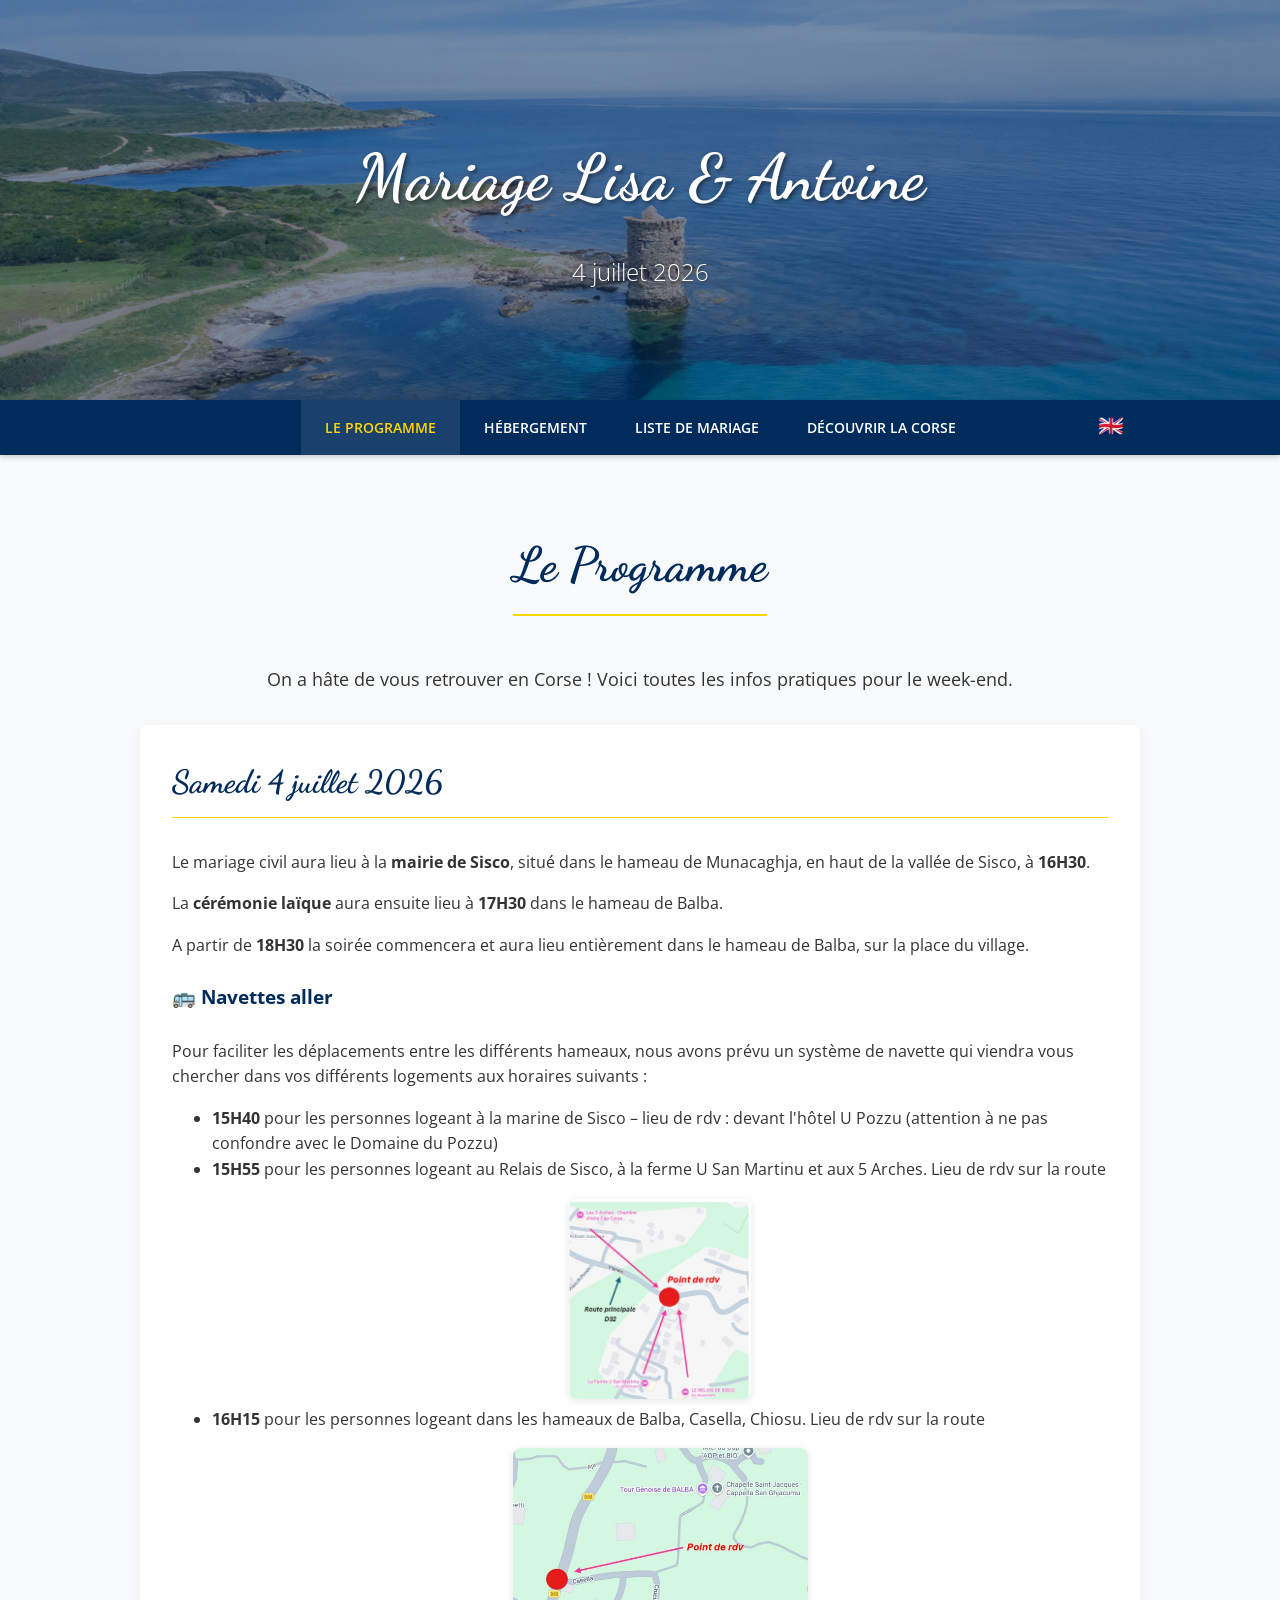
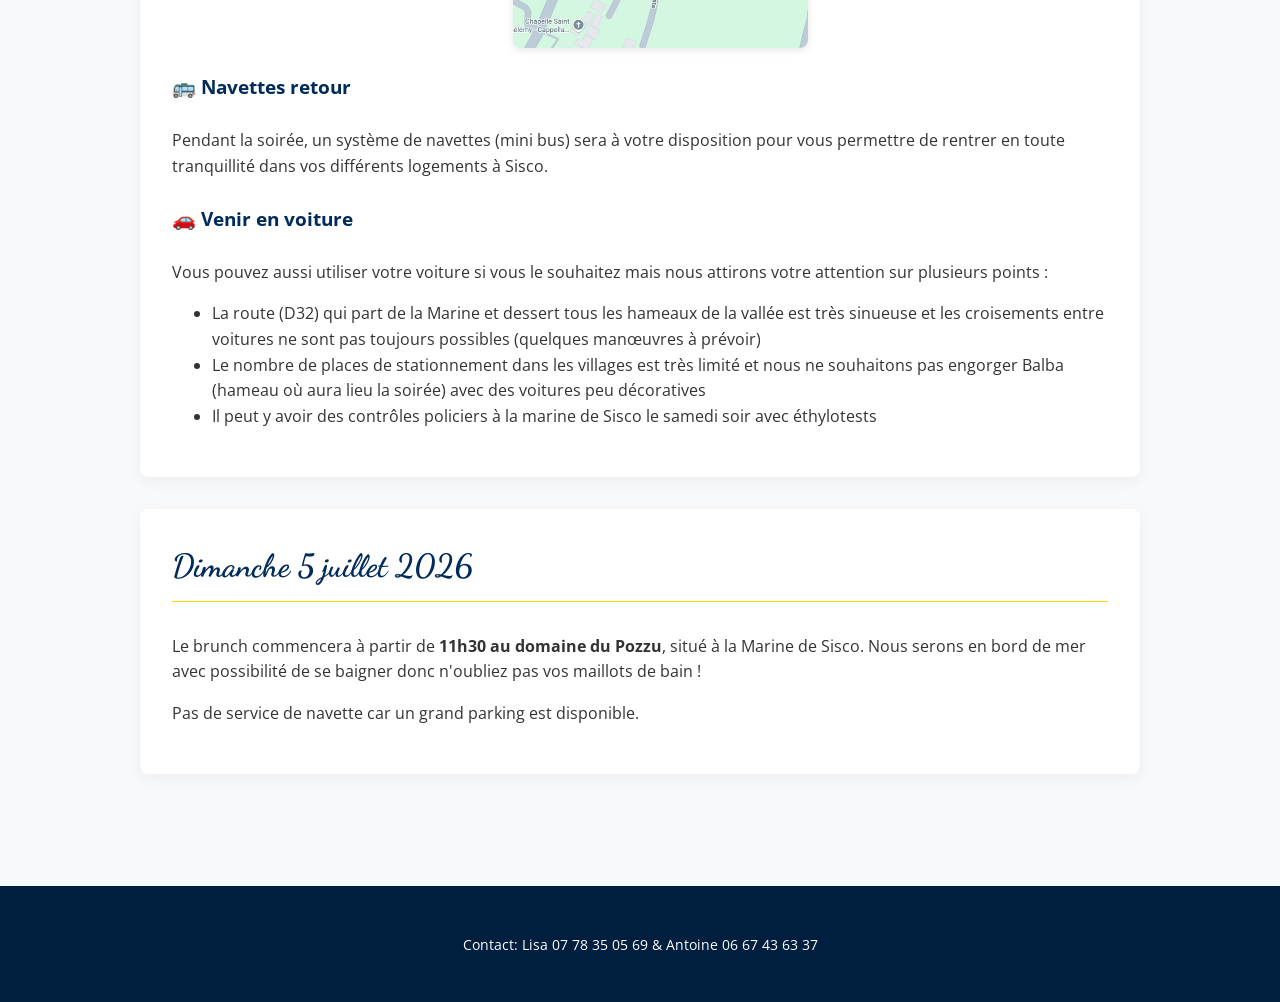
==== index.html @ 833b7648 "final modif" ====
<!DOCTYPE html>
<html lang="fr">
<head>
    <meta charset="UTF-8">
    <meta name="viewport" content="width=device-width, initial-scale=1.0">
    <title>Mariage Lisa & Antoine - Cap Corse</title>
    <meta property="og:title" content="Mariage Lisa & Antoine">
    <meta property="og:description" content="On se marie le 4 juillet 2026 à Sisco, en Corse ! Toutes les infos pratiques sont ici.">
    <meta property="og:image" content="https://lisa-antoine.fr/assets/cap.jpg">
    <meta property="og:url" content="https://lisa-antoine.fr/">
    <meta property="og:type" content="website">
    <link href="https://fonts.googleapis.com/css2?family=Dancing+Script&family=Open+Sans:wght@300;400;600&display=swap" rel="stylesheet">
    <link rel="stylesheet" href="style.css">
</head>
<body>

    <header class="wedding-header">
        <div class="banner-overlay">
            <h1>Mariage Lisa & Antoine</h1>
            <p>4 juillet 2026</p>
        </div>
    </header>

    <nav class="wedding-nav">
        <div class="nav-inner">
            <div class="nav-top-row">
                <button class="hamburger" aria-label="Menu" onclick="this.classList.toggle('open'); document.getElementById('nav-menu').classList.toggle('open');">
                    <div class="hamburger-lines">
                        <span></span>
                        <span></span>
                        <span></span>
                    </div>
                    <span class="hamburger-label">Menu</span>
                </button>
                <div class="lang-switch">
                    <a href="en/index.html" title="English">🇬🇧</a>
                </div>
            </div>
            <ul id="nav-menu">
                <li><a href="index.html" class="active">Le Programme</a></li>
                <li><a href="hebergement.html">Hébergement</a></li>
                <li><a href="liste.html">Liste de Mariage</a></li>
                <li><a href="capcorse.html">Découvrir la Corse</a></li>
            </ul>
        </div>
    </nav>

    <main class="container">
        <section id="accueil">
            <div class="text-center">
                <h2>Le Programme</h2>
            </div>
            <p style="text-align: center; font-size: 1.1rem; margin-bottom: 2rem;">On a hâte de vous retrouver en Corse ! Voici toutes les infos pratiques pour le week-end.</p>
            <div class="content-box">
                <h3>Samedi 4 juillet 2026</h3>

                <p>Le mariage civil aura lieu à la <strong>mairie de Sisco</strong>, situé dans le hameau de Munacaghja, en haut de la vallée de Sisco, à <strong>16H30</strong>.</p>

                <p>La <strong>cérémonie laïque</strong> aura ensuite lieu à <strong>17H30</strong> dans le hameau de Balba.</p>

                <p>A partir de <strong>18H30</strong> la soirée commencera et aura lieu entièrement dans le hameau de Balba, sur la place du village.</p>

                <h4>🚌 Navettes aller</h4>

                <p>Pour faciliter les déplacements entre les différents hameaux, nous avons prévu un système de navette qui viendra vous chercher dans vos différents logements aux horaires suivants :</p>

                <ul>
                    <li><strong>15H40</strong> pour les personnes logeant à la marine de Sisco – lieu de rdv : devant l'hôtel U Pozzu (attention à ne pas confondre avec le Domaine du Pozzu)</li>
                    <li>
                        <strong>15H55</strong> pour les personnes logeant au Relais de Sisco, à la ferme U San Martinu et aux 5 Arches. Lieu de rdv sur la route
                        <img src="assets/rdv1.jpg" alt="Lieu de rendez-vous navette 15H55" class="rdv-img">
                    </li>
                    <li>
                        <strong>16H15</strong> pour les personnes logeant dans les hameaux de Balba, Casella, Chiosu. Lieu de rdv sur la route
                        <img src="assets/rdv2.jpg" alt="Lieu de rendez-vous navette 16H15" class="rdv-img">
                    </li>
                </ul>

                <h4>🚌 Navettes retour</h4>

                <p>Pendant la soirée, un système de navettes (mini bus) sera à votre disposition pour vous permettre de rentrer en toute tranquillité dans vos différents logements à Sisco.</p>

                <h4>🚗 Venir en voiture</h4>

                <p>Vous pouvez aussi utiliser votre voiture si vous le souhaitez mais nous attirons votre attention sur plusieurs points :</p>

                <ul>
                    <li>La route (D32) qui part de la Marine et dessert tous les hameaux de la vallée est très sinueuse et les croisements entre voitures ne sont pas toujours possibles (quelques manœuvres à prévoir)</li>
                    <li>Le nombre de places de stationnement dans les villages est très limité et nous ne souhaitons pas engorger Balba (hameau où aura lieu la soirée) avec des voitures peu décoratives</li>
                    <li>Il peut y avoir des contrôles policiers à la marine de Sisco le samedi soir avec éthylotests</li>
                </ul>
            </div>

            <div class="content-box">
                <h3>Dimanche 5 juillet 2026</h3>

                <p>Le brunch commencera à partir de <strong>11h30 au domaine du Pozzu</strong>, situé à la Marine de Sisco. Nous serons en bord de mer avec possibilité de se baigner donc n'oubliez pas vos maillots de bain !</p>

                <p>Pas de service de navette car un grand parking est disponible.</p>
            </div>
        </section>
    </main>

    <footer class="wedding-footer">
        <p>Contact: Lisa 07 78 35 05 69 & Antoine 06 67 43 63 37</p>
    </footer>

</body>
</html>
---- style.css ----
/* Styles Généraux */
body {
    font-family: 'Open Sans', sans-serif;
    margin: 0;
    padding: 0;
    color: #333;
    background-color: #F8F9FA;
    line-height: 1.6;
}

.container {
    max-width: 1000px;
    margin: 0 auto;
    padding: 2rem 1rem;
}

/* En-tête */
.wedding-header {
    height: 400px;
    background-image: url('assets/cap.jpg');
    background-size: cover;
    background-position: center;
    position: relative;
    color: white;
}

.banner-overlay {
    background-color: rgba(0, 43, 91, 0.5);
    height: 100%;
    display: flex;
    flex-direction: column;
    justify-content: center;
    align-items: center;
    text-align: center;
}

.wedding-header h1 {
    font-family: 'Dancing Script', cursive;
    font-size: 4rem;
    margin-bottom: 0;
    text-shadow: 2px 2px 4px rgba(0,0,0,0.5);
}

.wedding-header p {
    font-size: 1.5rem;
    font-weight: 300;
    text-shadow: 1px 1px 3px rgba(0,0,0,0.5);
}

/* Navigation */
.wedding-nav {
    background-color: #002B5B;
    position: sticky;
    top: 0;
    z-index: 1000;
    box-shadow: 0 2px 5px rgba(0,0,0,0.2);
}

.nav-inner {
    display: flex;
    justify-content: center;
    align-items: center;
    position: relative;
    max-width: 1000px;
    margin: 0 auto;
}

.wedding-nav ul {
    padding: 0;
    margin: 0;
    list-style: none;
    display: flex;
    justify-content: center;
    flex-wrap: wrap;
}

.wedding-nav li a {
    display: block;
    color: white;
    text-decoration: none;
    padding: 1rem 1.5rem;
    text-transform: uppercase;
    font-weight: 600;
    font-size: 0.9rem;
    transition: all 0.3s ease;
}

.wedding-nav li a.active, .wedding-nav li a:hover {
    color: #FFD700;
    background-color: rgba(255, 255, 255, 0.1);
}

/* Language switch */
.lang-switch {
    position: absolute;
    right: 1rem;
    top: 50%;
    transform: translateY(-50%);
}

.lang-switch a {
    color: white;
    text-decoration: none;
    font-size: 1.3rem;
    line-height: 1;
    transition: opacity 0.3s;
}

.lang-switch a:hover {
    opacity: 0.7;
}

.hamburger {
    display: none;
    background: none;
    border: none;
    cursor: pointer;
    padding: 0.8rem 1rem;
    z-index: 1001;
    align-items: center;
    gap: 0.5rem;
}

.hamburger .hamburger-label {
    color: white;
    font-size: 0.85rem;
    font-weight: 600;
    text-transform: uppercase;
    letter-spacing: 0.05em;
}

.hamburger-lines {
    display: flex;
    flex-direction: column;
    gap: 4px;
}

.hamburger-lines span {
    display: block;
    width: 22px;
    height: 2.5px;
    background: white;
    transition: all 0.3s ease;
    border-radius: 2px;
}

.hamburger.open .hamburger-lines span:nth-child(1) {
    transform: rotate(45deg) translate(5px, 5px);
}

.hamburger.open .hamburger-lines span:nth-child(2) {
    opacity: 0;
}

.hamburger.open .hamburger-lines span:nth-child(3) {
    transform: rotate(-45deg) translate(5px, -5px);
}

/* Contenu */
h2 {
    font-family: 'Dancing Script', cursive;
    color: #002B5B;
    font-size: 3rem;
    text-align: center;
    margin-bottom: 2rem;
    border-bottom: 2px solid #FFD700;
    padding-bottom: 10px;
    display: inline-block;
}

.text-center {
    text-align: center;
}

.content-box {
    background: white;
    padding: 2rem;
    border-radius: 8px;
    box-shadow: 0 4px 15px rgba(0,0,0,0.05);
    margin-bottom: 2rem;
}

/* Titres dans content-box (page programme) */
.content-box h3 {
    font-family: 'Dancing Script', cursive;
    color: #002B5B;
    font-size: 2rem;
    margin-top: 0;
    border-bottom: 1px solid #FFD700;
    padding-bottom: 8px;
}

.content-box h4 {
    color: #002B5B;
    font-size: 1.2rem;
    margin-top: 1.5rem;
}

/* Titres dans todo-section (page cap corse) — pas Dancing Script */
.todo-section h3 {
    font-family: 'Open Sans', sans-serif;
    color: #002B5B;
    margin-top: 2.5rem;
    font-size: 1.5rem;
    border-bottom: 1px solid #FFD700;
    padding-bottom: 6px;
}

.todo-section h3:first-of-type {
    margin-top: 1rem;
}

.todo-section h4 {
    color: #002B5B;
    font-size: 1.15rem;
    margin-top: 1.5rem;
}

.todo-section ul, .todo-section ol {
    padding-left: 20px;
}

.todo-section li {
    margin-bottom: 0.5rem;
}

/* Sommaire */
.toc {
    background: #f1f5f9;
    border-radius: 8px;
    padding: 1.2rem 1.5rem;
    margin-bottom: 1.5rem;
    border-left: 4px solid #002B5B;
}

.toc p {
    margin: 0 0 0.5rem 0;
    font-weight: 600;
    color: #002B5B;
}

.toc ul {
    list-style: none;
    padding: 0;
    margin: 0;
    display: flex;
    flex-wrap: wrap;
    gap: 0.4rem 1.2rem;
}

.toc ul li a {
    color: #002B5B;
    text-decoration: none;
    font-size: 0.95rem;
    transition: color 0.2s;
}

.toc ul li a:hover {
    color: #FFD700;
    text-decoration: underline;
}

/* Hébergement */
.hotel-list {
    display: flex;
    flex-direction: column;
    gap: 1rem;
}

.hotel-item {
    background: white;
    padding: 1.5rem;
    border-radius: 8px;
    border-left: 4px solid #002B5B;
    box-shadow: 0 2px 8px rgba(0,0,0,0.05);
    display: flex;
    justify-content: space-between;
    align-items: flex-start;
    gap: 1rem;
}

.hotel-info {
    flex: 1;
}

.hotel-info strong {
    font-size: 1.05rem;
}

.hotel-desc {
    font-size: 0.9rem;
    color: #555;
    margin-top: 0.3rem;
}

.hotel-status {
    font-size: 0.85rem;
    font-weight: 600;
    margin-top: 0.3rem;
}

.hotel-status.complet {
    color: #c0392b;
}

.hotel-status.dispo {
    color: #27ae60;
}

.hotel-item a {
    color: #002B5B;
    font-weight: bold;
    text-decoration: none;
    padding: 8px 16px;
    border: 1px solid #002B5B;
    border-radius: 4px;
    transition: all 0.3s;
    white-space: nowrap;
    align-self: center;
}

.hotel-item a:hover {
    background: #002B5B;
    color: white;
}

.airbnb-note {
    background: #e9ecef;
    padding: 1rem;
    border-radius: 8px;
    text-align: center;
    font-style: italic;
    margin-top: 1rem;
}

/* Liste de Mariage */
.registry-block {
    text-align: center;
    padding: 3rem 0;
}

.btn-primary {
    background-color: #002B5B;
    color: white;
    text-decoration: none;
    padding: 15px 30px;
    border-radius: 30px;
    font-weight: bold;
    font-size: 1.2rem;
    transition: background 0.3s;
    display: inline-block;
    box-shadow: 0 4px 10px rgba(0,43,91,0.3);
    margin-top: 1rem;
}

.btn-primary:hover {
    background-color: #001F3F;
    transform: translateY(-2px);
}

/* Itinéraires */
.itinerary {
    background: #f1f5f9;
    padding: 1.5rem;
    border-radius: 8px;
    margin-top: 1.5rem;
    border-left: 4px solid #FFD700;
}

.itinerary h4 {
    color: #002B5B;
    margin-top: 0;
}

/* Images rdv */
.rdv-img {
    max-width: min(350px, 80%);
    max-height: 200px;
    object-fit: contain;
    display: block;
    margin: 1rem auto 0.5rem;
    border-radius: 8px;
    box-shadow: 0 2px 8px rgba(0,0,0,0.1);
}

/* Footer */
.wedding-footer {
    background-color: #001F3F;
    color: white;
    text-align: center;
    padding: 2rem;
    margin-top: 3rem;
    font-size: 0.9rem;
}

/* --- SMARTPHONES --- */
@media (max-width: 768px) {
    .wedding-header {
        height: 250px;
    }

    .wedding-header h1 {
        font-size: 2.5rem;
    }

    .wedding-header p {
        font-size: 1.1rem;
    }

    /* Hamburger visible */
    .hamburger {
        display: flex;
    }

    .nav-inner {
        flex-direction: column;
        align-items: stretch;
    }

    .nav-top-row {
        display: flex;
        align-items: center;
        justify-content: space-between;
        position: relative;
    }

    .lang-switch {
        position: static;
        transform: none;
        padding: 0.8rem 1rem;
    }

    .wedding-nav ul {
        display: none;
        flex-direction: column;
        width: 100%;
        background-color: #002B5B;
    }

    .wedding-nav ul.open {
        display: flex;
    }

    .wedding-nav li a {
        padding: 0.9rem 1.2rem;
        font-size: 0.85rem;
        border-bottom: 1px solid rgba(255,255,255,0.1);
    }

    .hotel-item {
        flex-direction: column;
        align-items: flex-start;
    }

    .hotel-item a {
        align-self: flex-start;
        margin-top: 0.5rem;
    }

    .toc ul {
        flex-direction: column;
        gap: 0.3rem;
    }
}
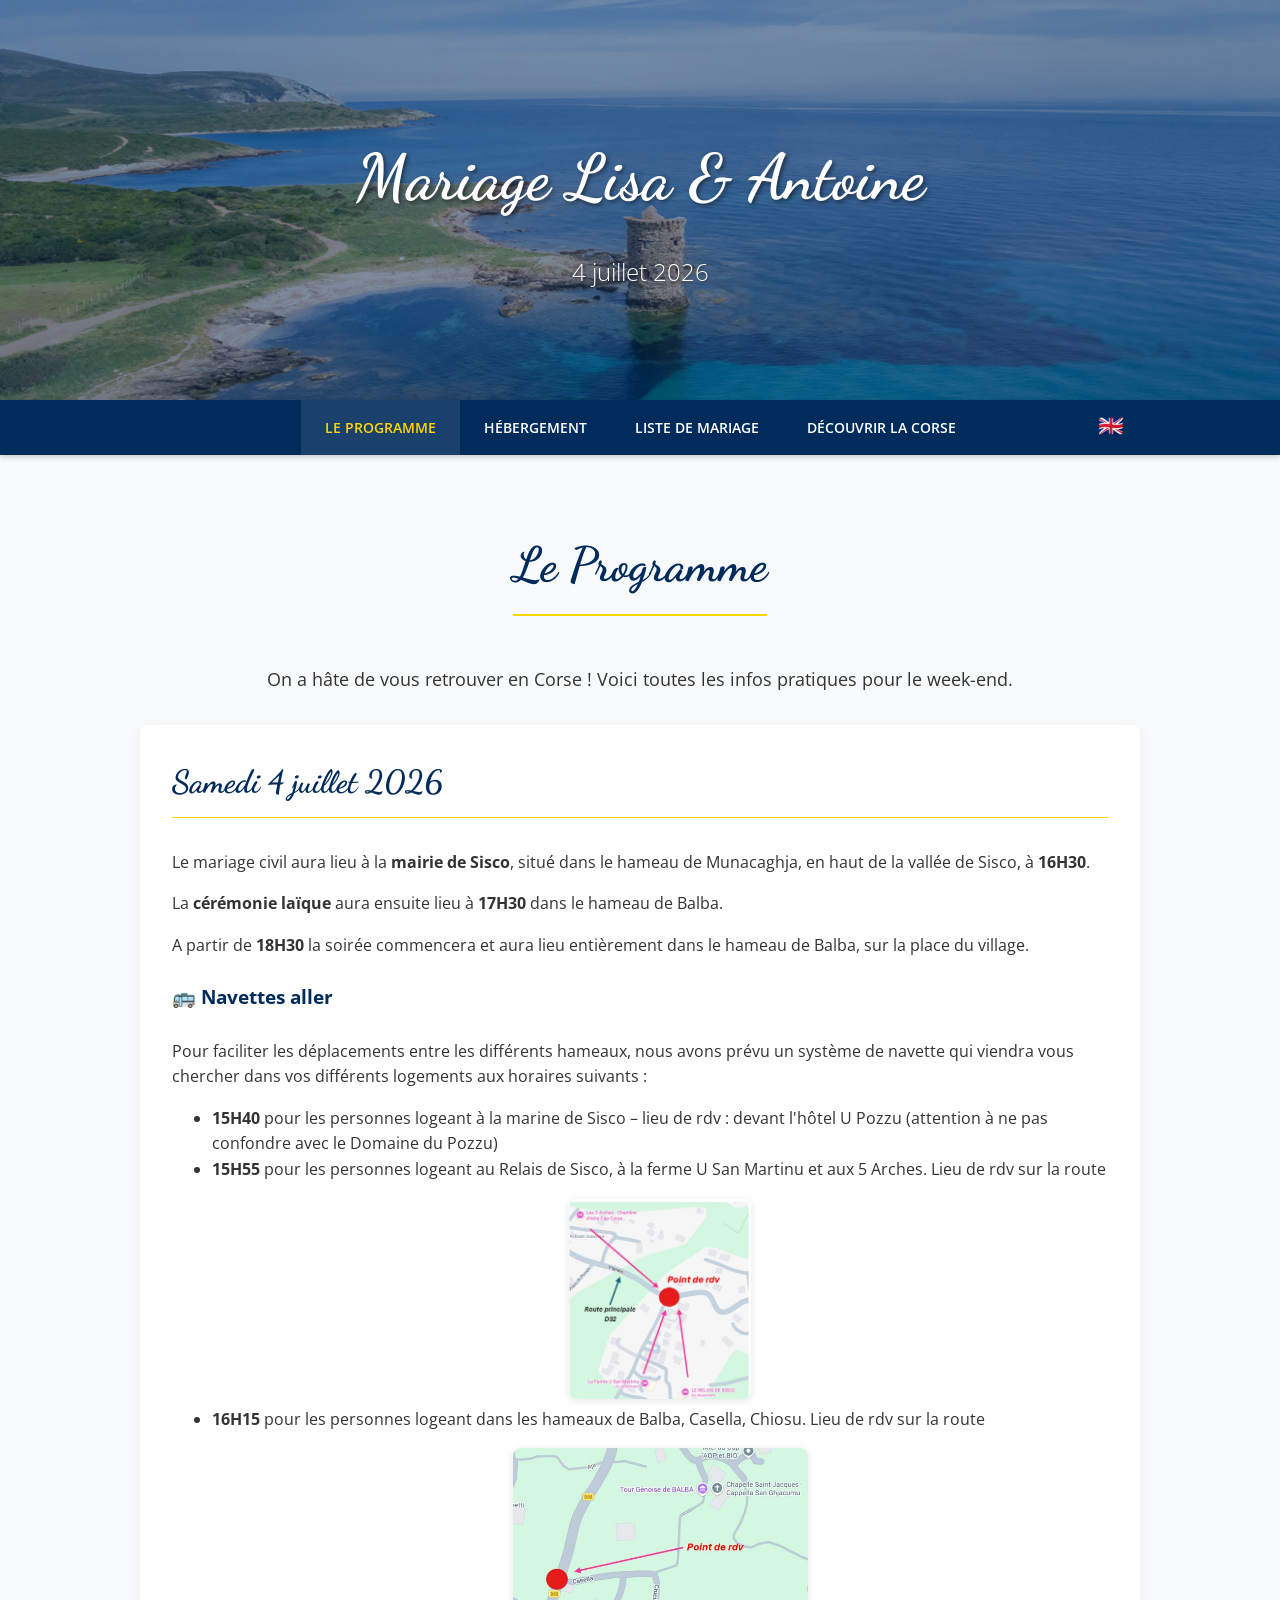
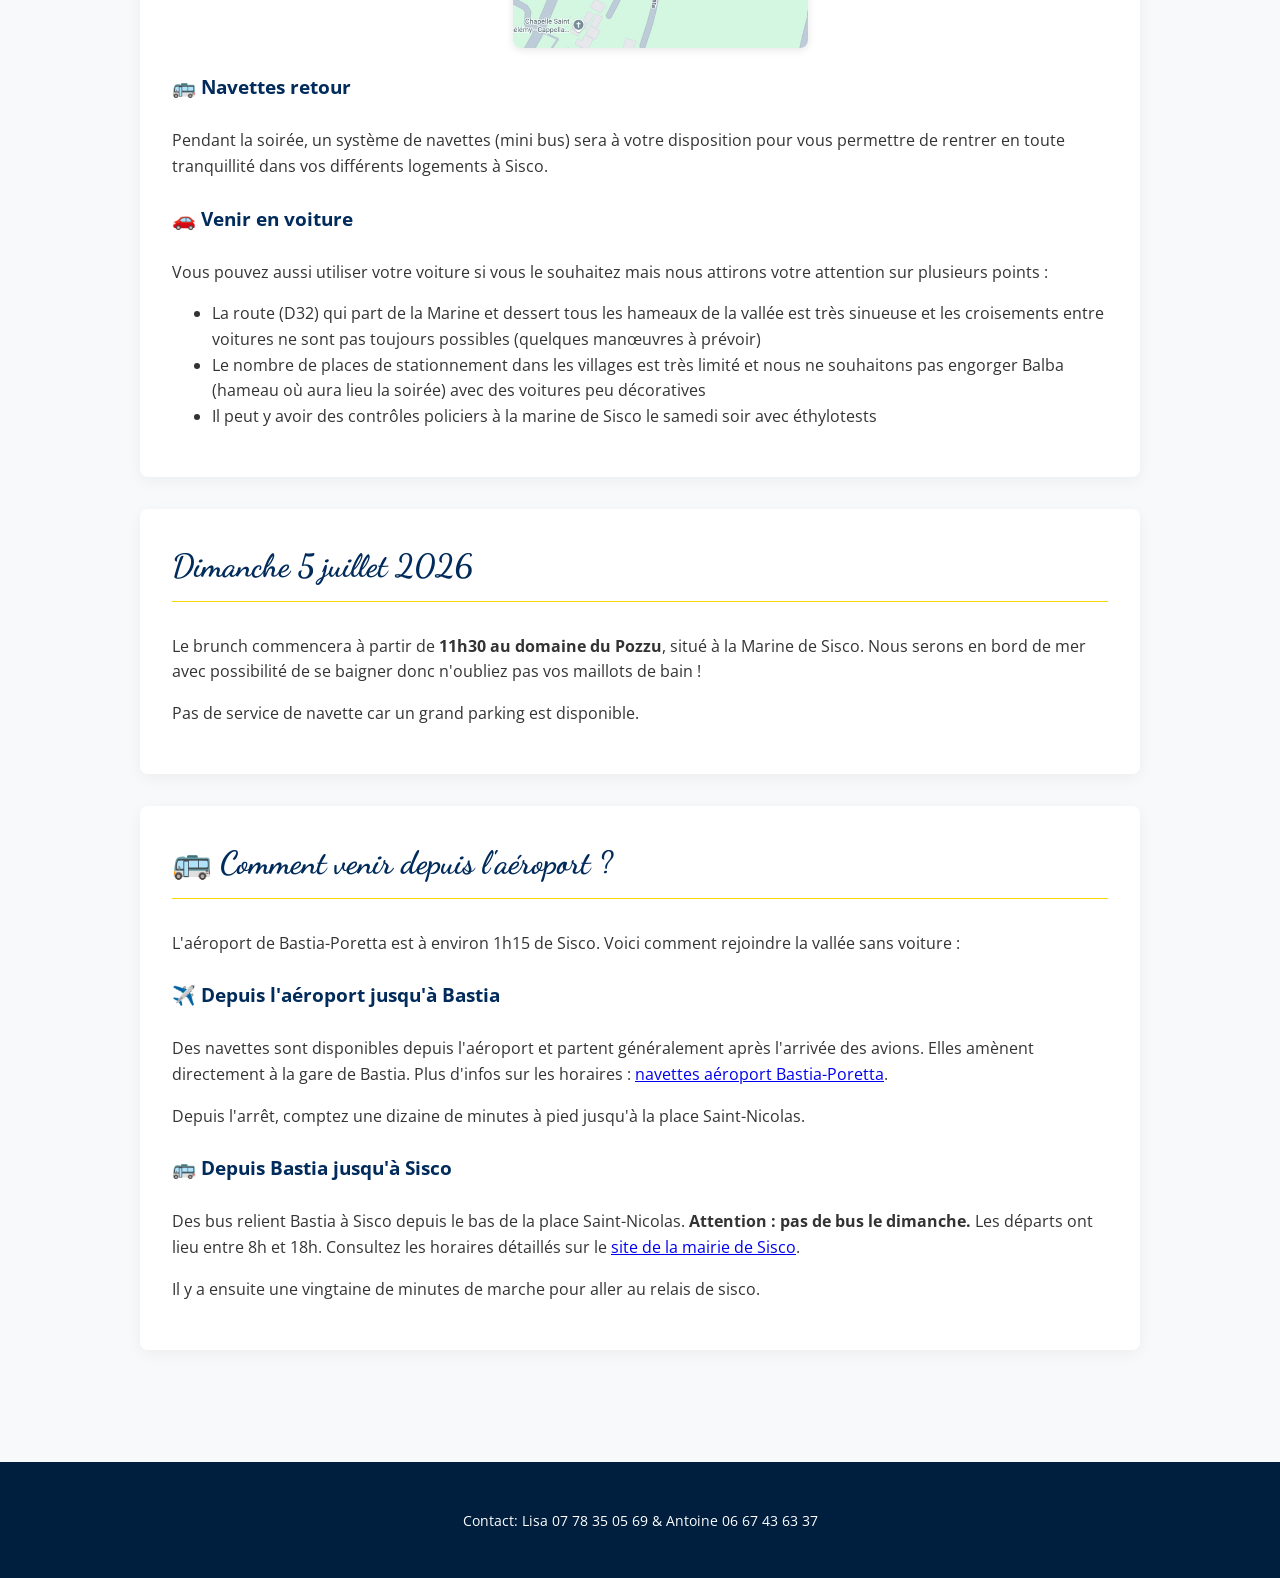
==== commit 515ec6ab: "bus" ====
--- a/index.html
+++ b/index.html
@@ -98,6 +98,23 @@
 
                 <p>Pas de service de navette car un grand parking est disponible.</p>
             </div>
+
+            <div class="content-box">
+            <h3>🚌 Comment venir depuis l'aéroport ?</h3>
+
+            <p>L'aéroport de Bastia-Poretta est à environ 1h15 de Sisco. Voici comment rejoindre la vallée sans voiture :</p>
+
+            <h4>✈️ Depuis l'aéroport jusqu'à Bastia</h4>
+
+            <p>Des navettes sont disponibles depuis l'aéroport et partent généralement après l'arrivée des avions. Elles amènent directement à la gare de Bastia. Plus d'infos sur les horaires : <a href="https://bastia-aeroport.cci.corsica/navettes/" target="_blank">navettes aéroport Bastia-Poretta</a>.</p>
+
+            <p>Depuis l'arrêt, comptez une dizaine de minutes à pied jusqu'à la place Saint-Nicolas.</p>
+
+            <h4>🚌 Depuis Bastia jusqu'à Sisco</h4>
+
+            <p>Des bus relient Bastia à Sisco depuis le bas de la place Saint-Nicolas. <strong>Attention : pas de bus le dimanche.</strong> Les départs ont lieu entre 8h et 18h. Consultez les horaires détaillés sur le <a href="https://www.mairie-de-sisco.com/transports/" target="_blank">site de la mairie de Sisco</a>.</p>
+            <p>Il y a ensuite une vingtaine de minutes de marche pour aller au relais de sisco.</p>
+        </div>
         </section>
     </main>
 
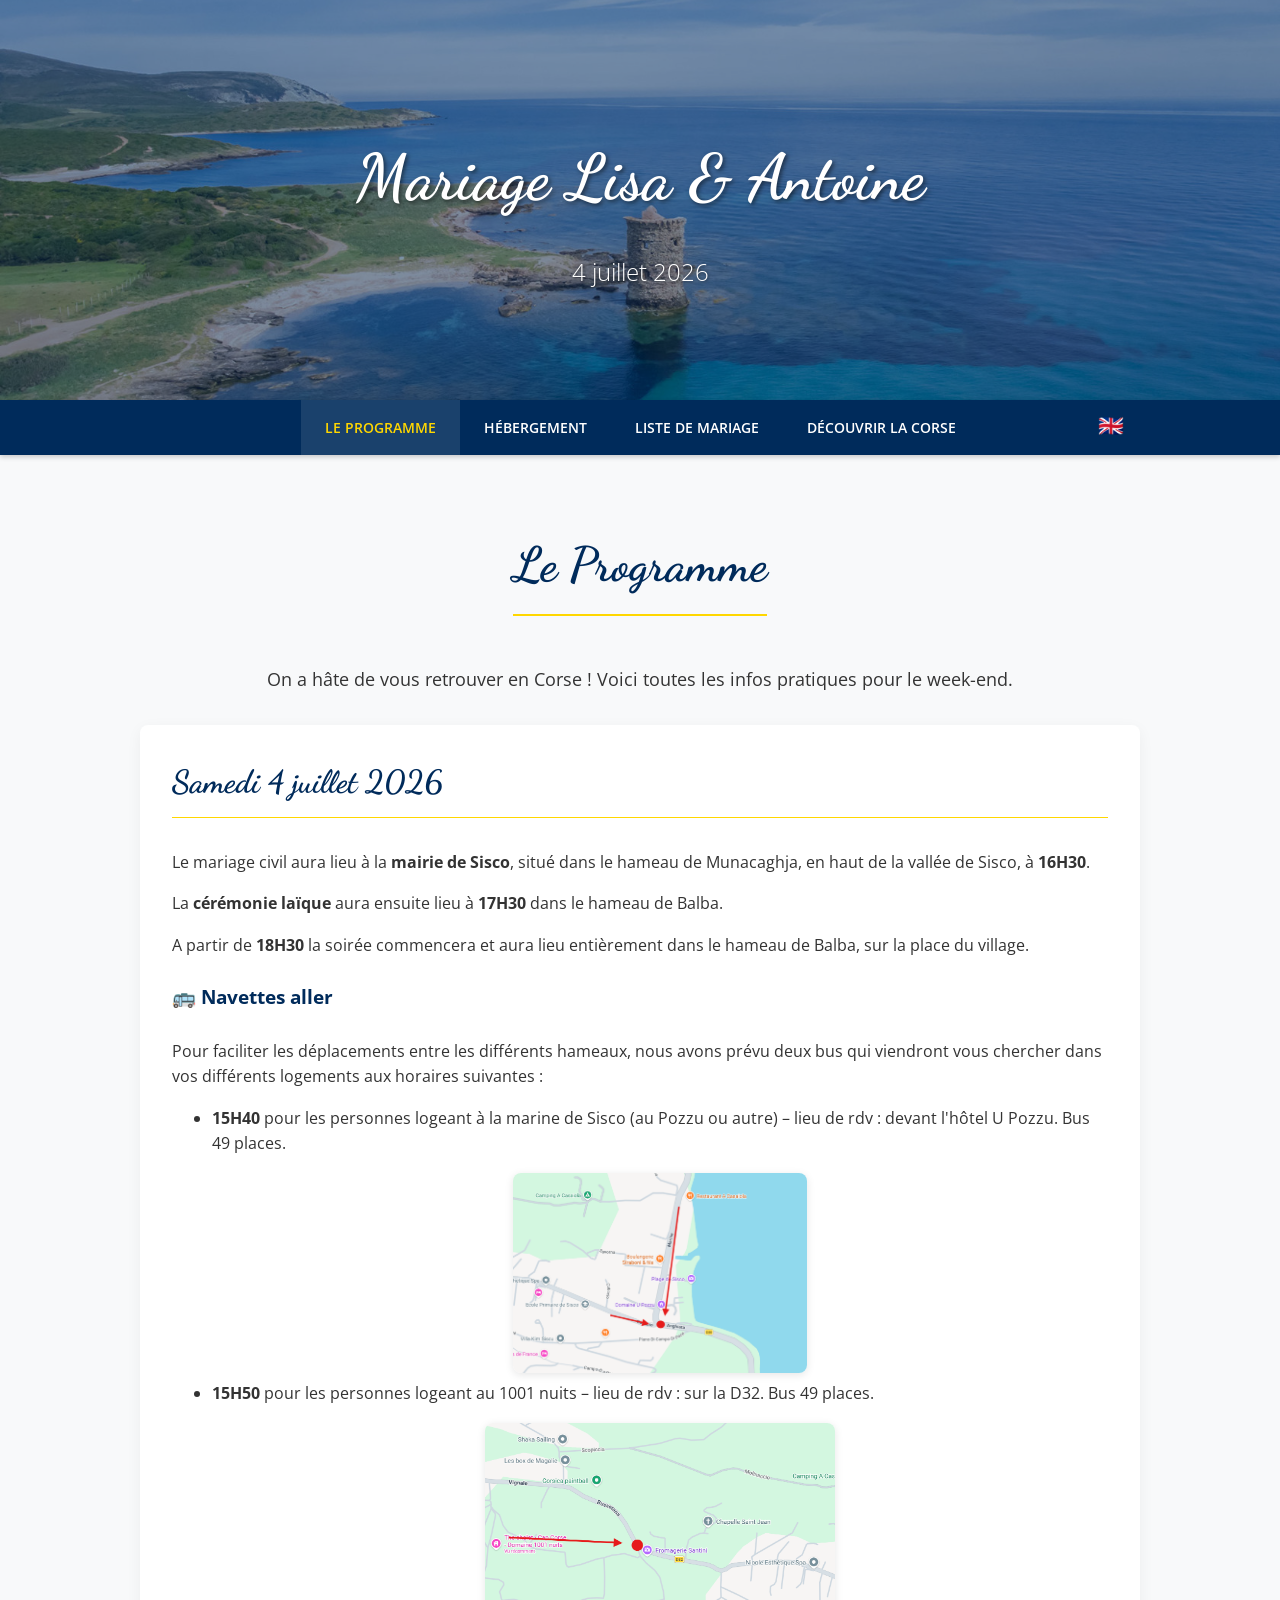
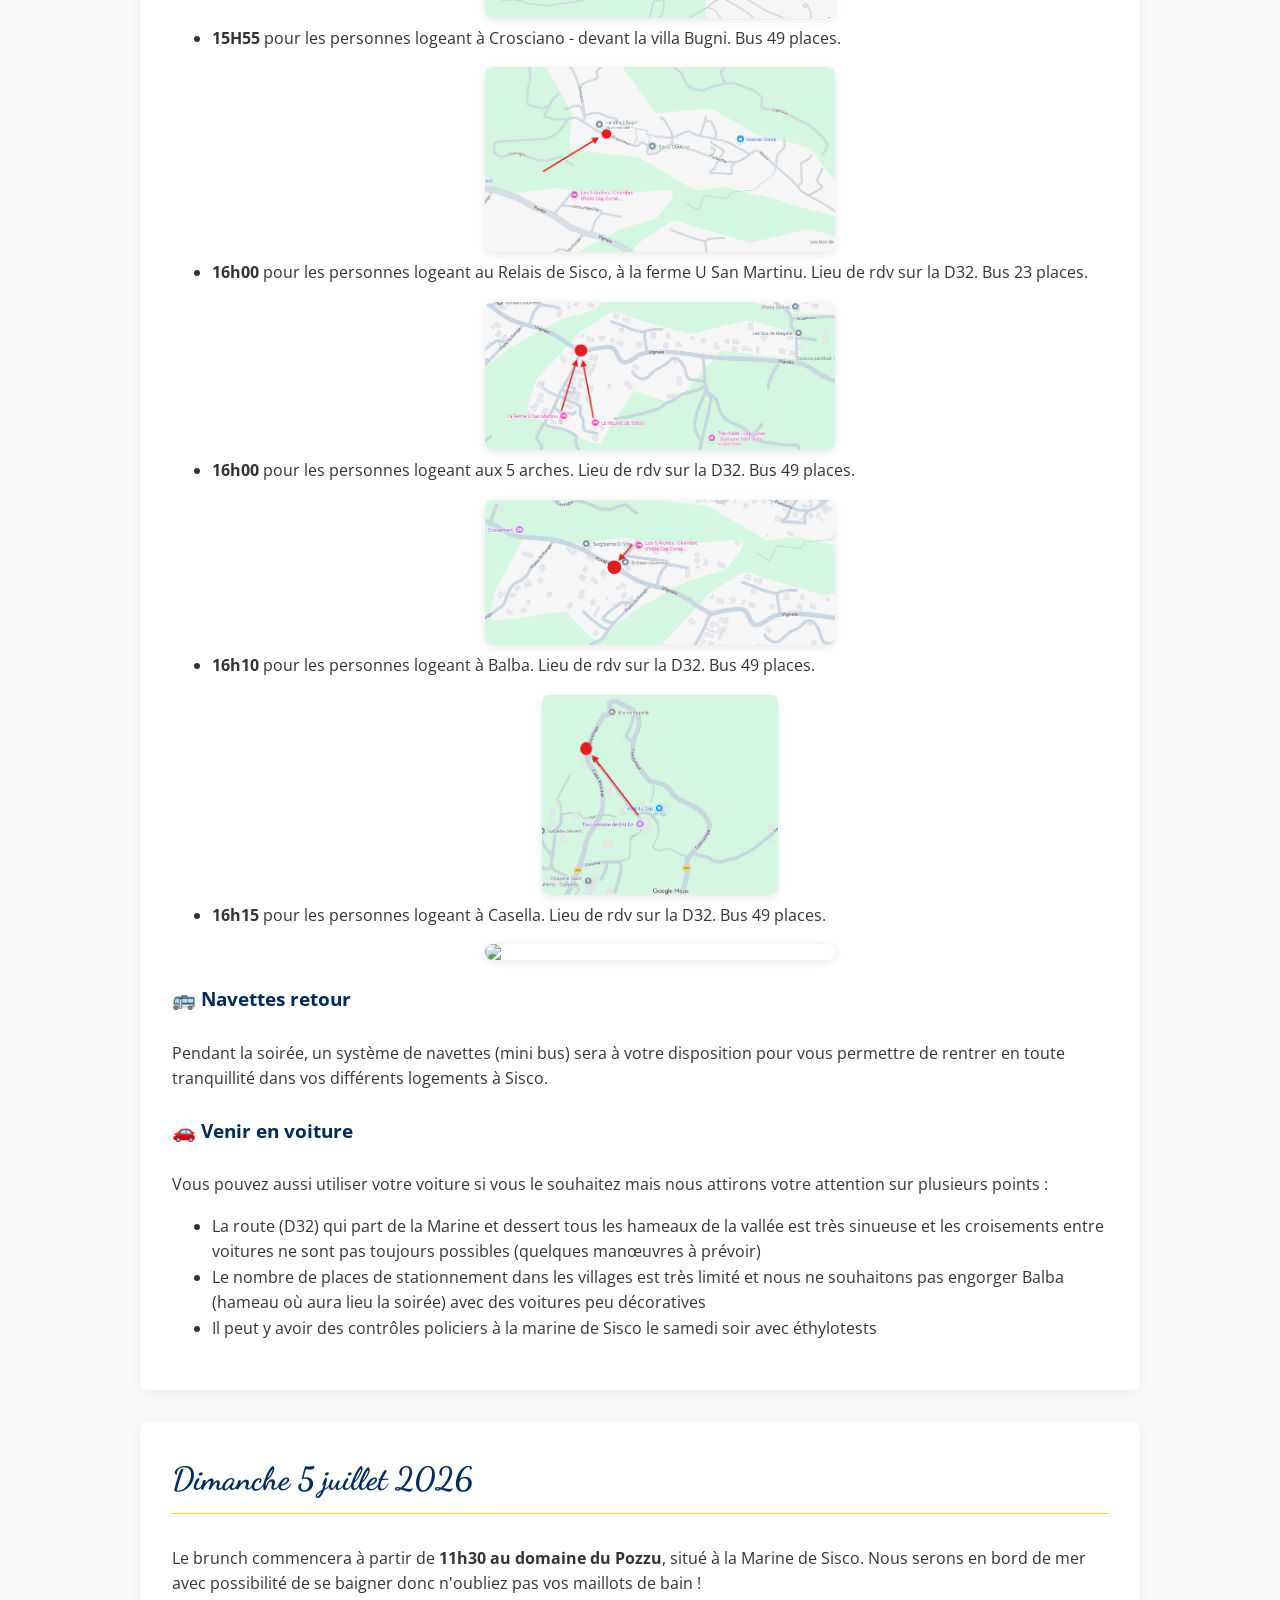
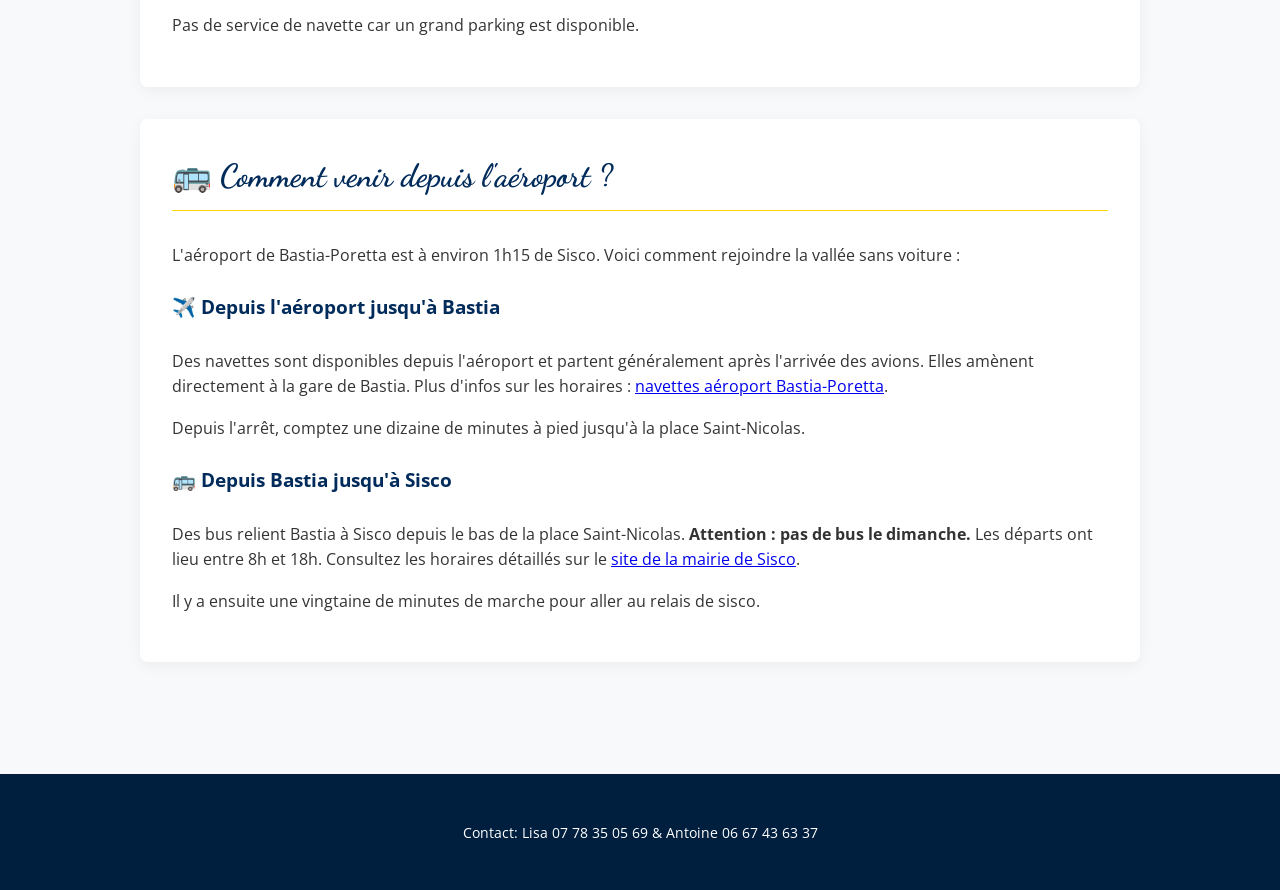
==== commit 1c81c50d: "update bus" ====
--- a/index.html
+++ b/index.html
@@ -62,18 +62,35 @@
 
                 <h4>🚌 Navettes aller</h4>
 
-                <p>Pour faciliter les déplacements entre les différents hameaux, nous avons prévu un système de navette qui viendra vous chercher dans vos différents logements aux horaires suivants :</p>
+                <p>Pour faciliter les déplacements entre les différents hameaux, nous avons prévu deux bus qui viendront vous chercher dans vos différents logements aux horaires suivantes :</p>
 
                 <ul>
-                    <li><strong>15H40</strong> pour les personnes logeant à la marine de Sisco – lieu de rdv : devant l'hôtel U Pozzu (attention à ne pas confondre avec le Domaine du Pozzu)</li>
-                    <li>
-                        <strong>15H55</strong> pour les personnes logeant au Relais de Sisco, à la ferme U San Martinu et aux 5 Arches. Lieu de rdv sur la route
-                        <img src="assets/rdv1.jpg" alt="Lieu de rendez-vous navette 15H55" class="rdv-img">
+                    <li><strong>15H40</strong> pour les personnes logeant à la marine de Sisco (au Pozzu ou autre) – lieu de rdv : devant l'hôtel U Pozzu. Bus 49 places.
+                    <img src="assets/marine.png"  class="rdv-img">
+                    </li>
+                    <li><strong>15H50</strong> pour les personnes logeant au 1001 nuits – lieu de rdv : sur la D32. Bus 49 places.
+                    <img src="assets/1001nuits.png"  class="rdv-img">
+                    </li>
+                    <li><strong>15H55</strong> pour les personnes logeant à Crosciano - devant la villa Bugni. Bus 49 places.
+                    <img src="assets/crosciano.png"  class="rdv-img">
                     </li>
                     <li>
-                        <strong>16H15</strong> pour les personnes logeant dans les hameaux de Balba, Casella, Chiosu. Lieu de rdv sur la route
-                        <img src="assets/rdv2.jpg" alt="Lieu de rendez-vous navette 16H15" class="rdv-img">
+                    <strong>16h00</strong> pour les personnes logeant au Relais de Sisco, à la ferme U San Martinu. Lieu de rdv sur la D32. Bus 23 places.
+                    <img src="assets/relais_martinu.png" class="rdv-img">
                     </li>
+                    <li>
+                    <strong>16h00</strong> pour les personnes logeant aux 5 arches. Lieu de rdv sur la D32. Bus 49 places.
+                    <img src="assets/5arches.png" class="rdv-img">
+                    </li>
+                    <li>
+                    <strong>16h10</strong> pour les personnes logeant à Balba. Lieu de rdv sur la D32. Bus 49 places.
+                    <img src="assets/balba.png" class="rdv-img">
+                    </li>
+                    <li>
+                    <strong>16h15</strong> pour les personnes logeant à Casella. Lieu de rdv sur la D32. Bus 49 places.
+                    <img src="assets/casella.png" class="rdv-img">
+                    </li>
+
                 </ul>
 
                 <h4>🚌 Navettes retour</h4>
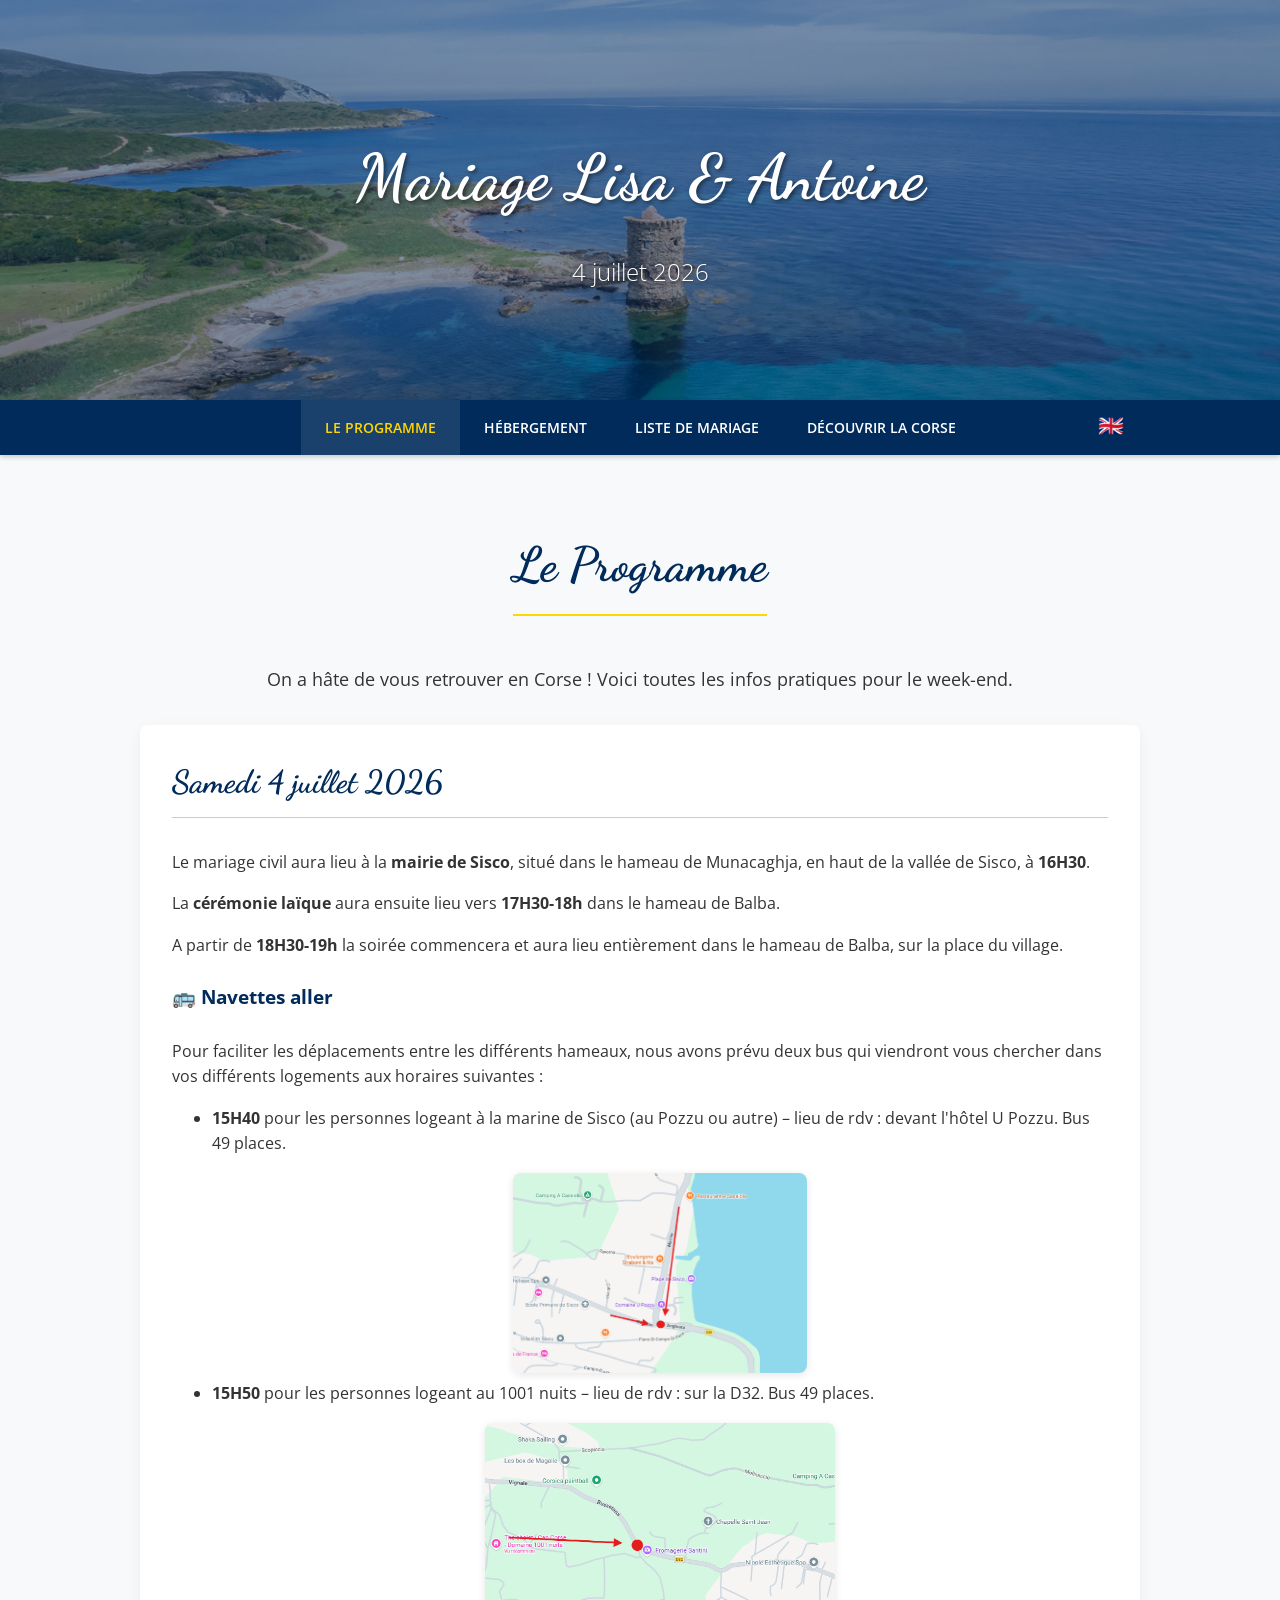
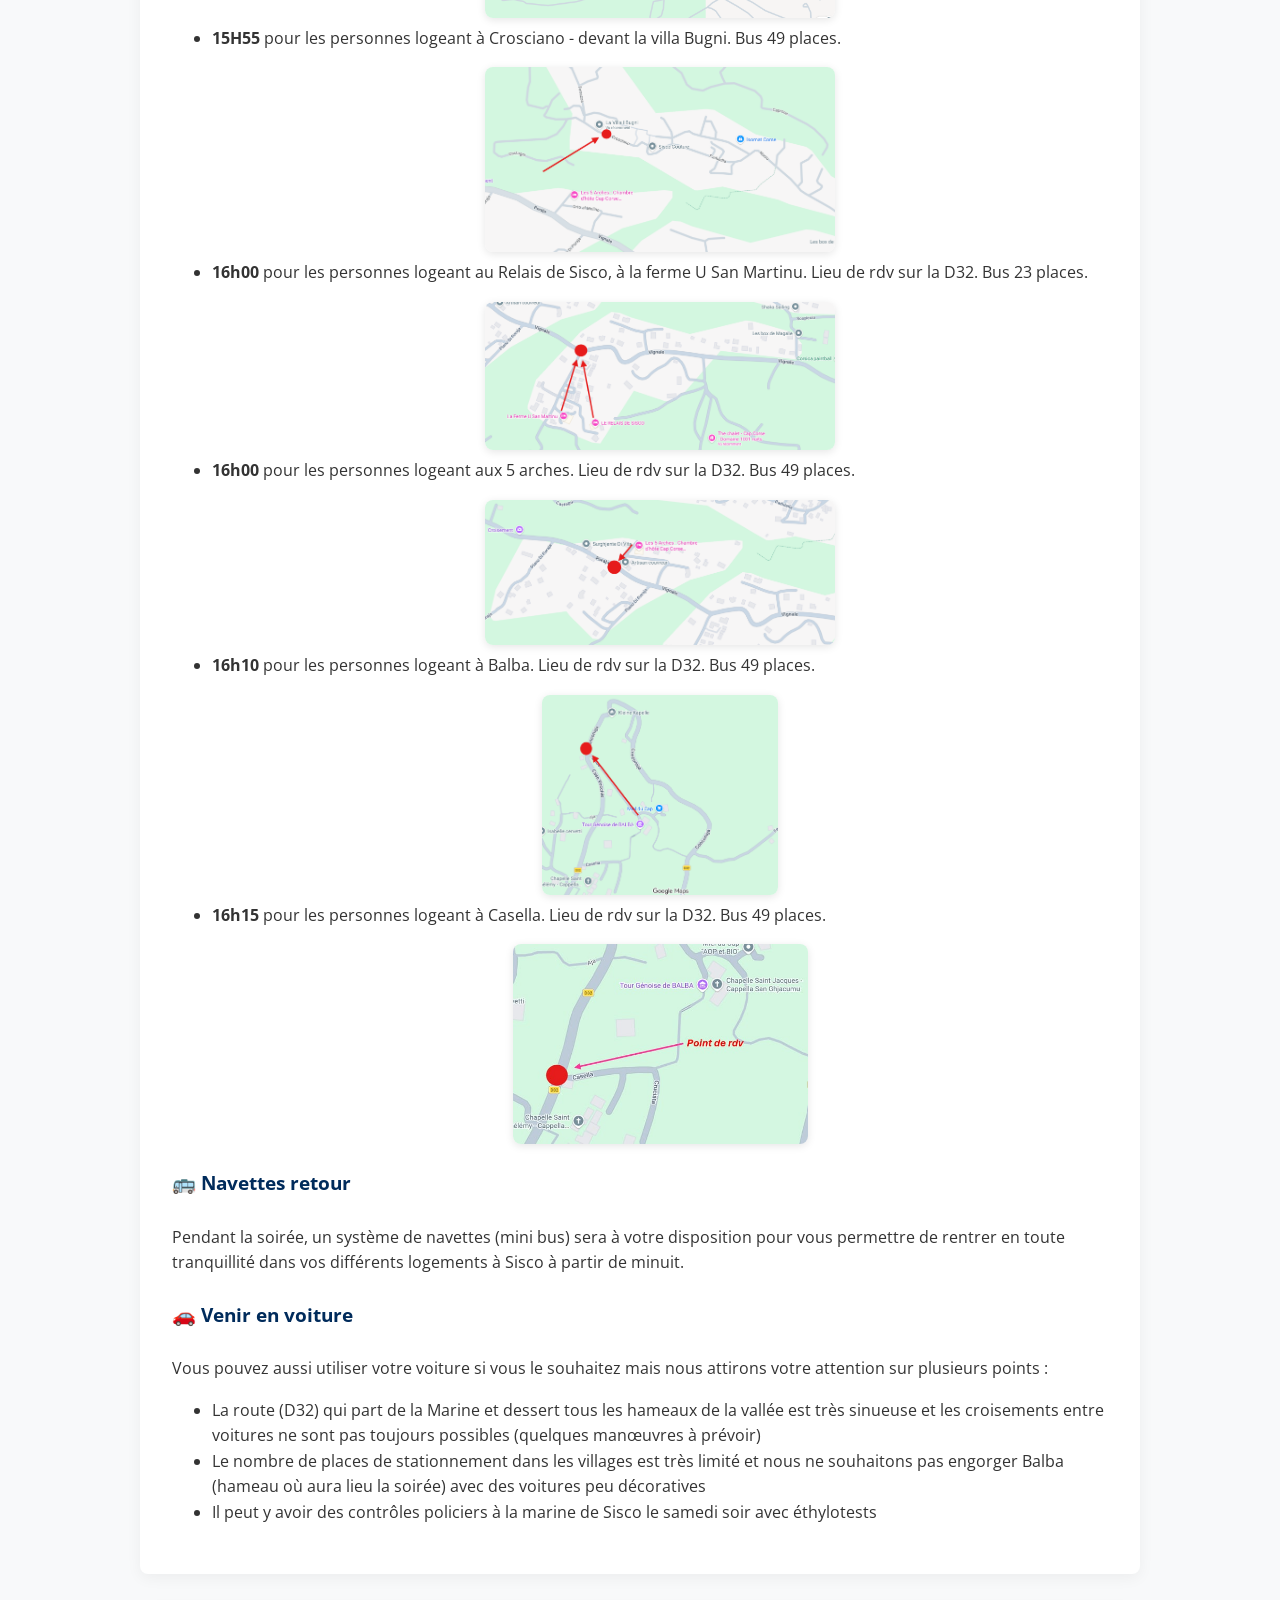
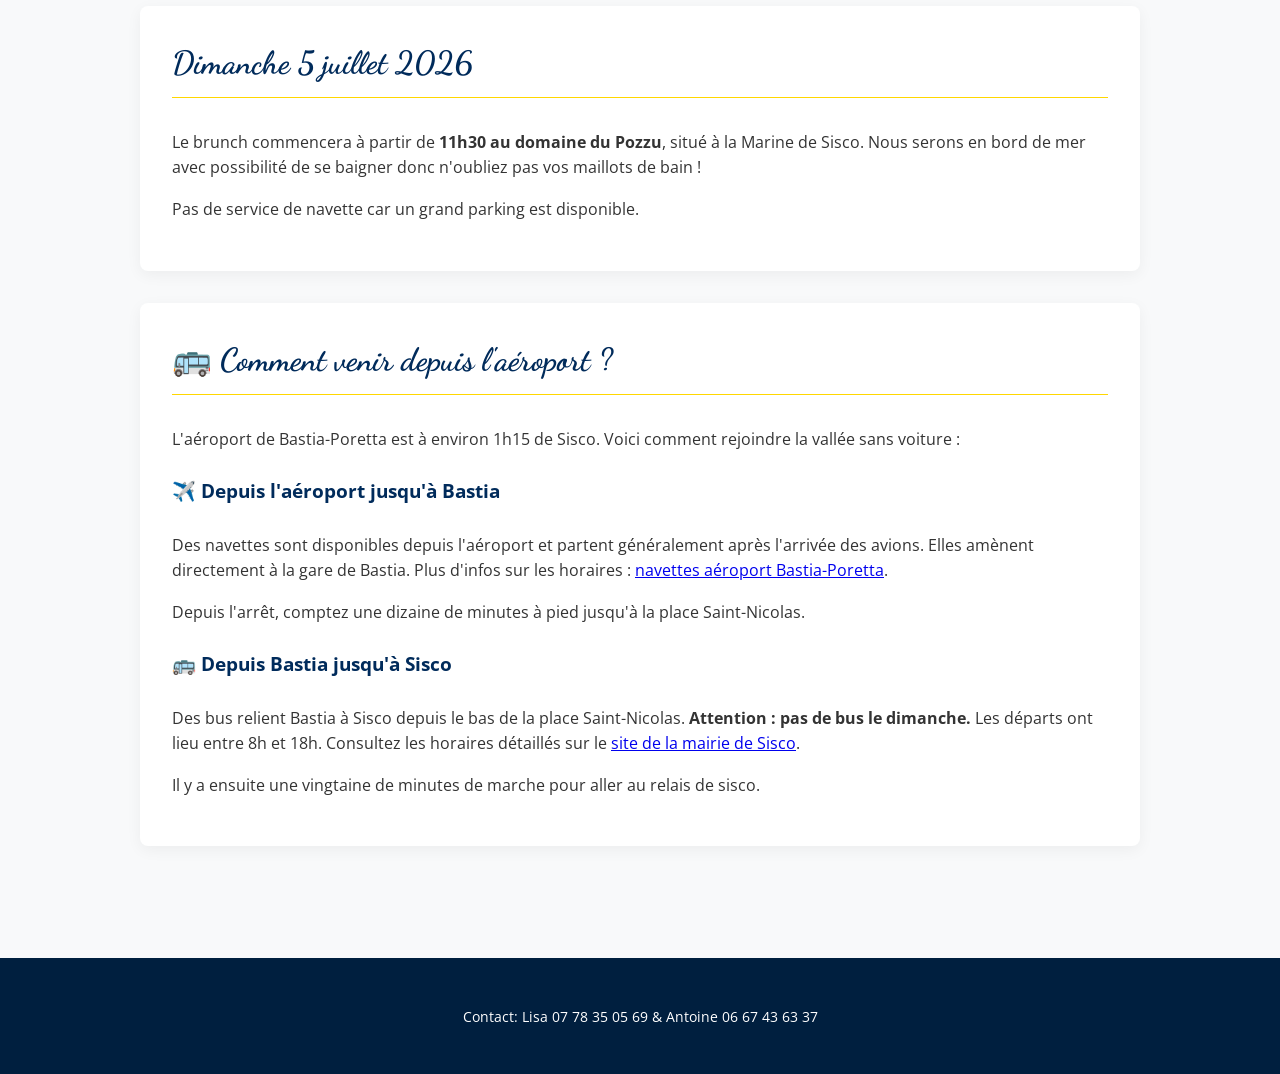
==== commit 8b1568b3: "update bus" ====
--- a/index.html
+++ b/index.html
@@ -56,9 +56,9 @@
 
                 <p>Le mariage civil aura lieu à la <strong>mairie de Sisco</strong>, situé dans le hameau de Munacaghja, en haut de la vallée de Sisco, à <strong>16H30</strong>.</p>
 
-                <p>La <strong>cérémonie laïque</strong> aura ensuite lieu à <strong>17H30</strong> dans le hameau de Balba.</p>
+                <p>La <strong>cérémonie laïque</strong> aura ensuite lieu vers <strong>17H30-18h</strong> dans le hameau de Balba.</p>
 
-                <p>A partir de <strong>18H30</strong> la soirée commencera et aura lieu entièrement dans le hameau de Balba, sur la place du village.</p>
+                <p>A partir de <strong>18H30-19h</strong> la soirée commencera et aura lieu entièrement dans le hameau de Balba, sur la place du village.</p>
 
                 <h4>🚌 Navettes aller</h4>
 
@@ -88,14 +88,14 @@
                     </li>
                     <li>
                     <strong>16h15</strong> pour les personnes logeant à Casella. Lieu de rdv sur la D32. Bus 49 places.
-                    <img src="assets/casella.png" class="rdv-img">
+                    <img src="assets/casella.jpg" class="rdv-img">
                     </li>
 
                 </ul>
 
                 <h4>🚌 Navettes retour</h4>
 
-                <p>Pendant la soirée, un système de navettes (mini bus) sera à votre disposition pour vous permettre de rentrer en toute tranquillité dans vos différents logements à Sisco.</p>
+                <p>Pendant la soirée, un système de navettes (mini bus) sera à votre disposition pour vous permettre de rentrer en toute tranquillité dans vos différents logements à Sisco à partir de minuit.</p>
 
                 <h4>🚗 Venir en voiture</h4>
 
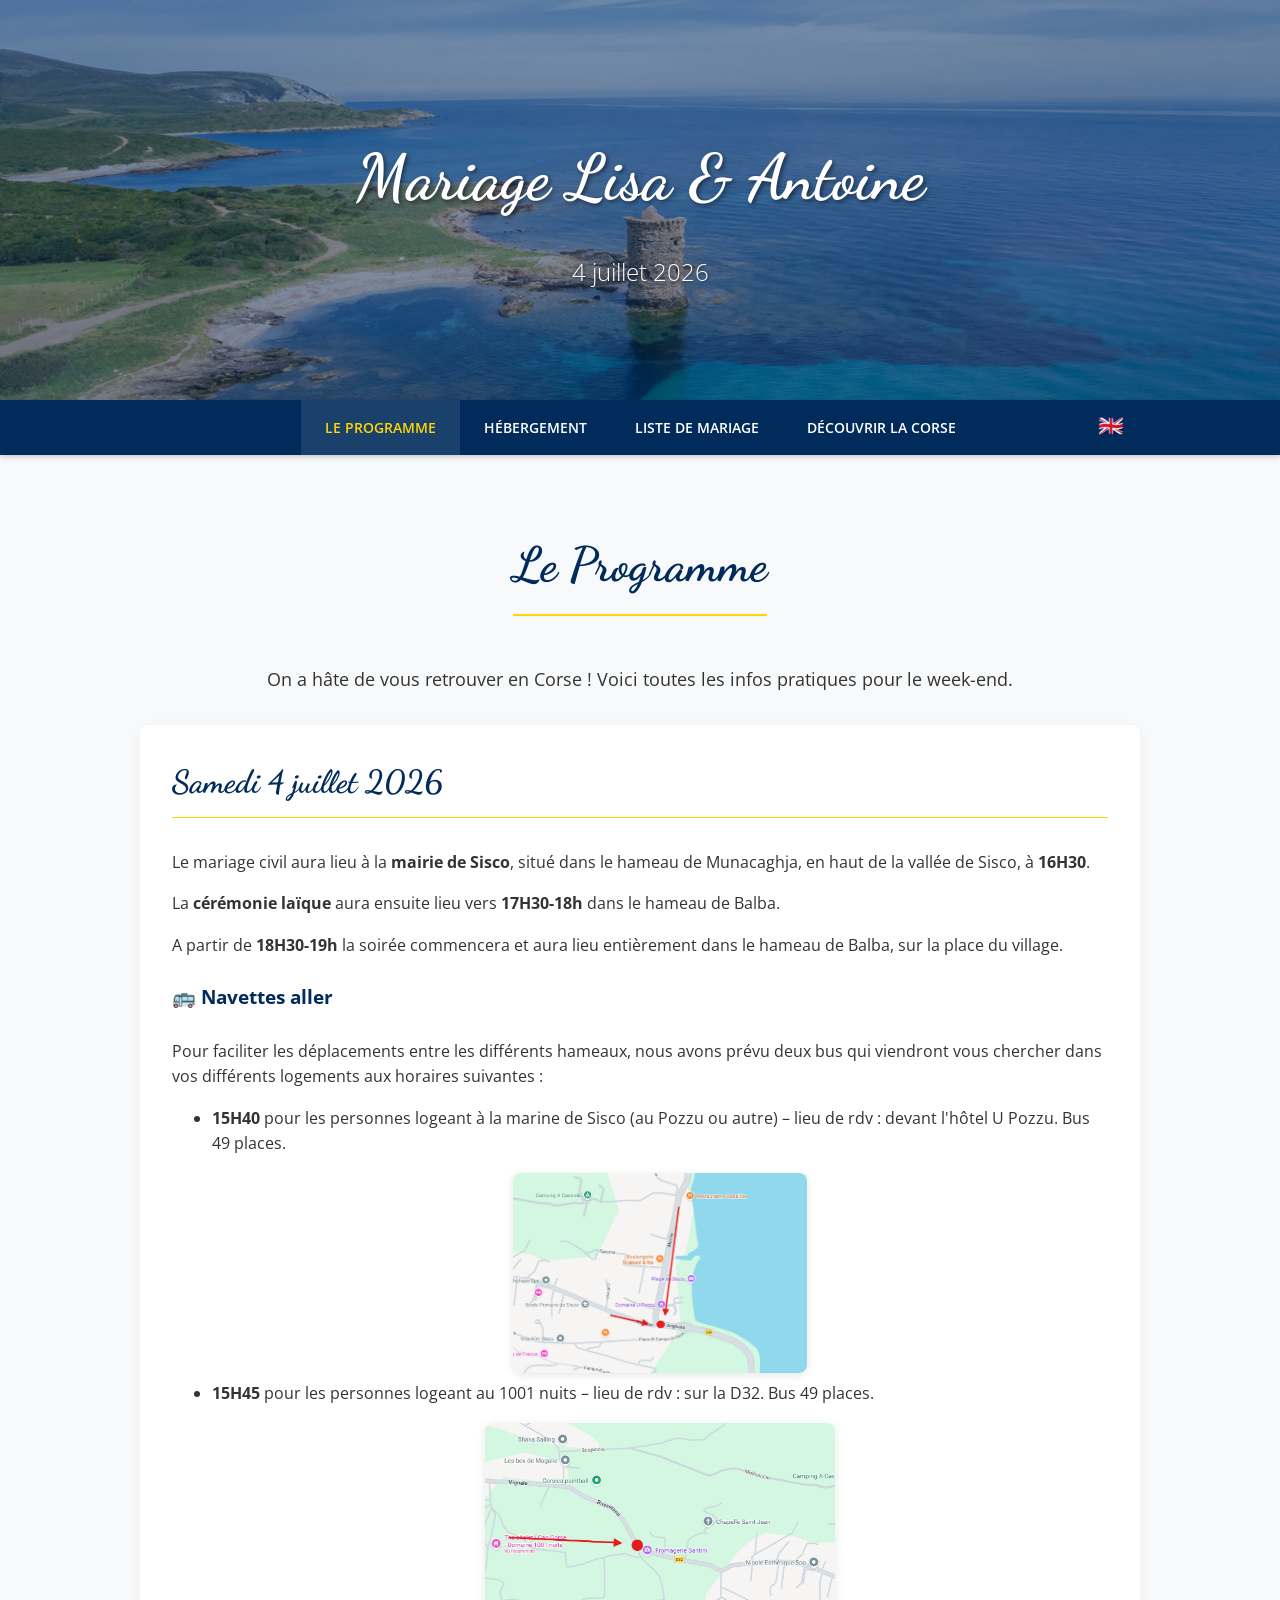
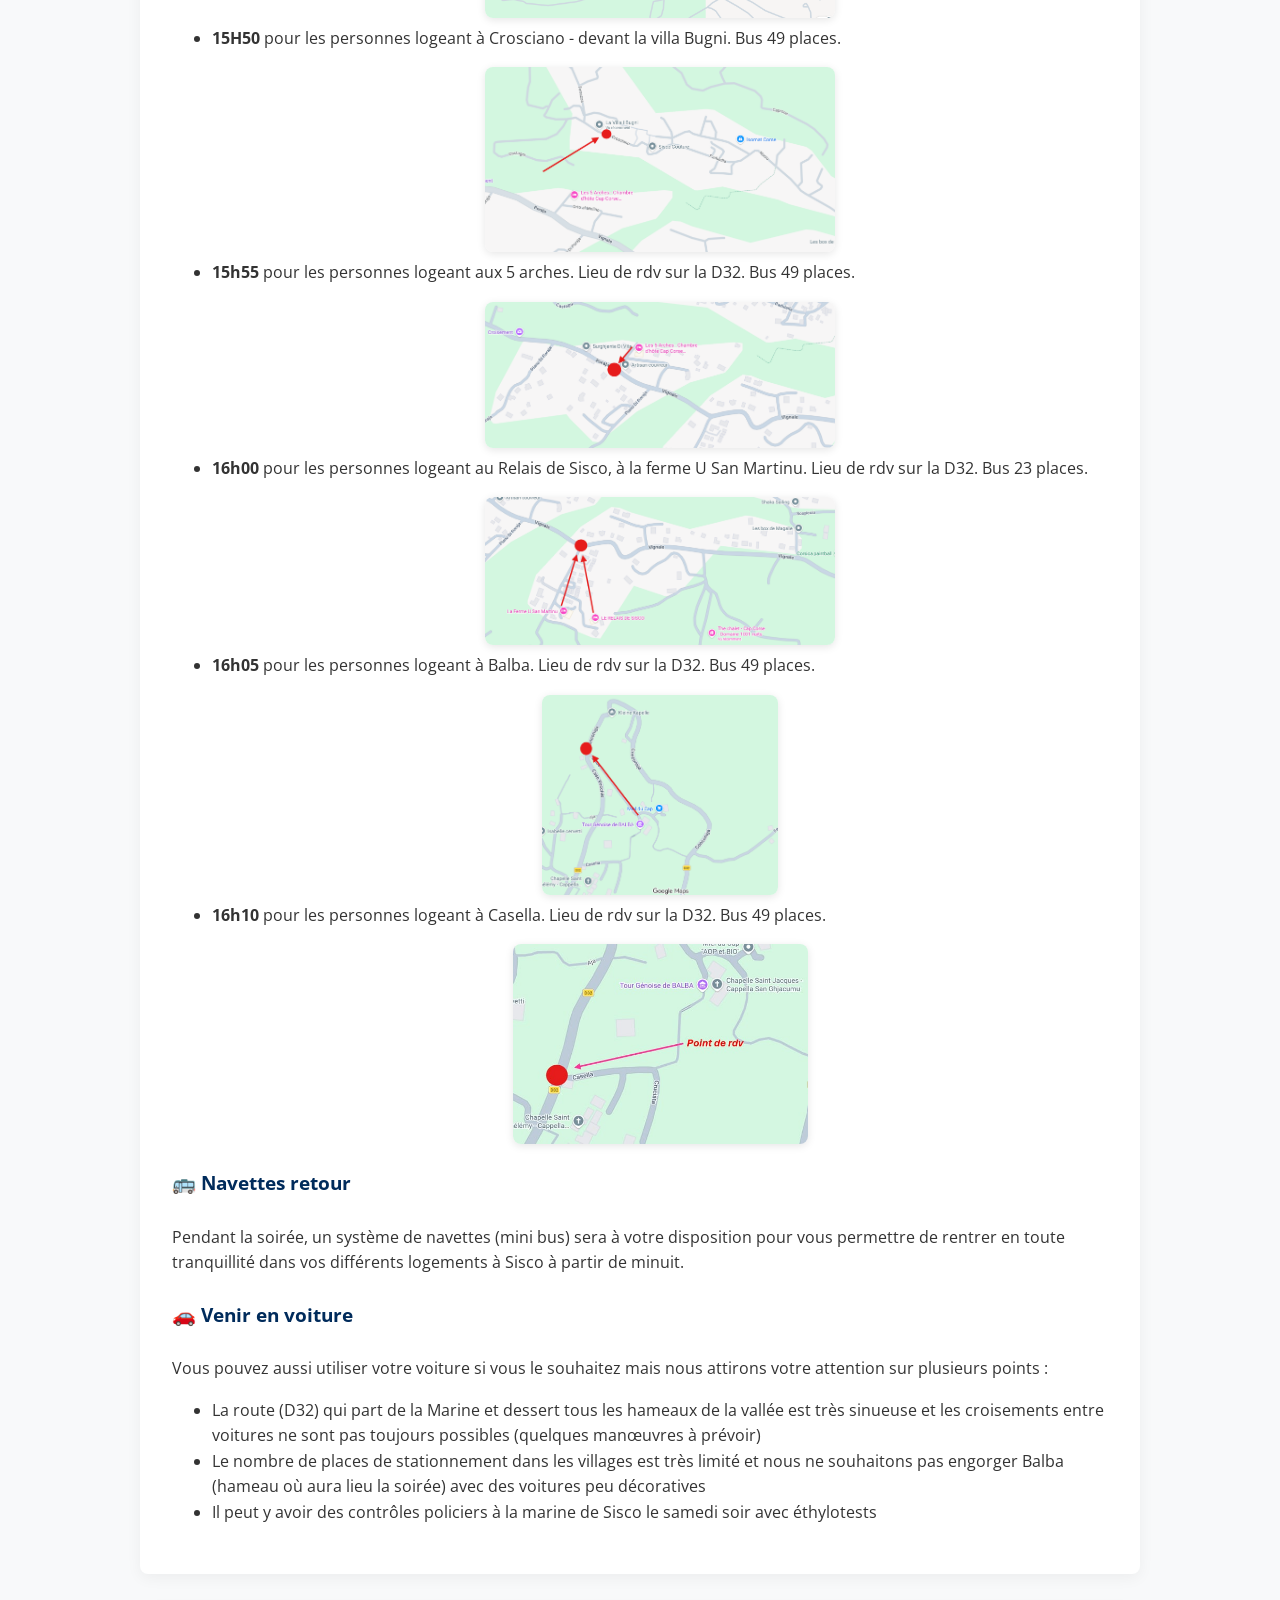
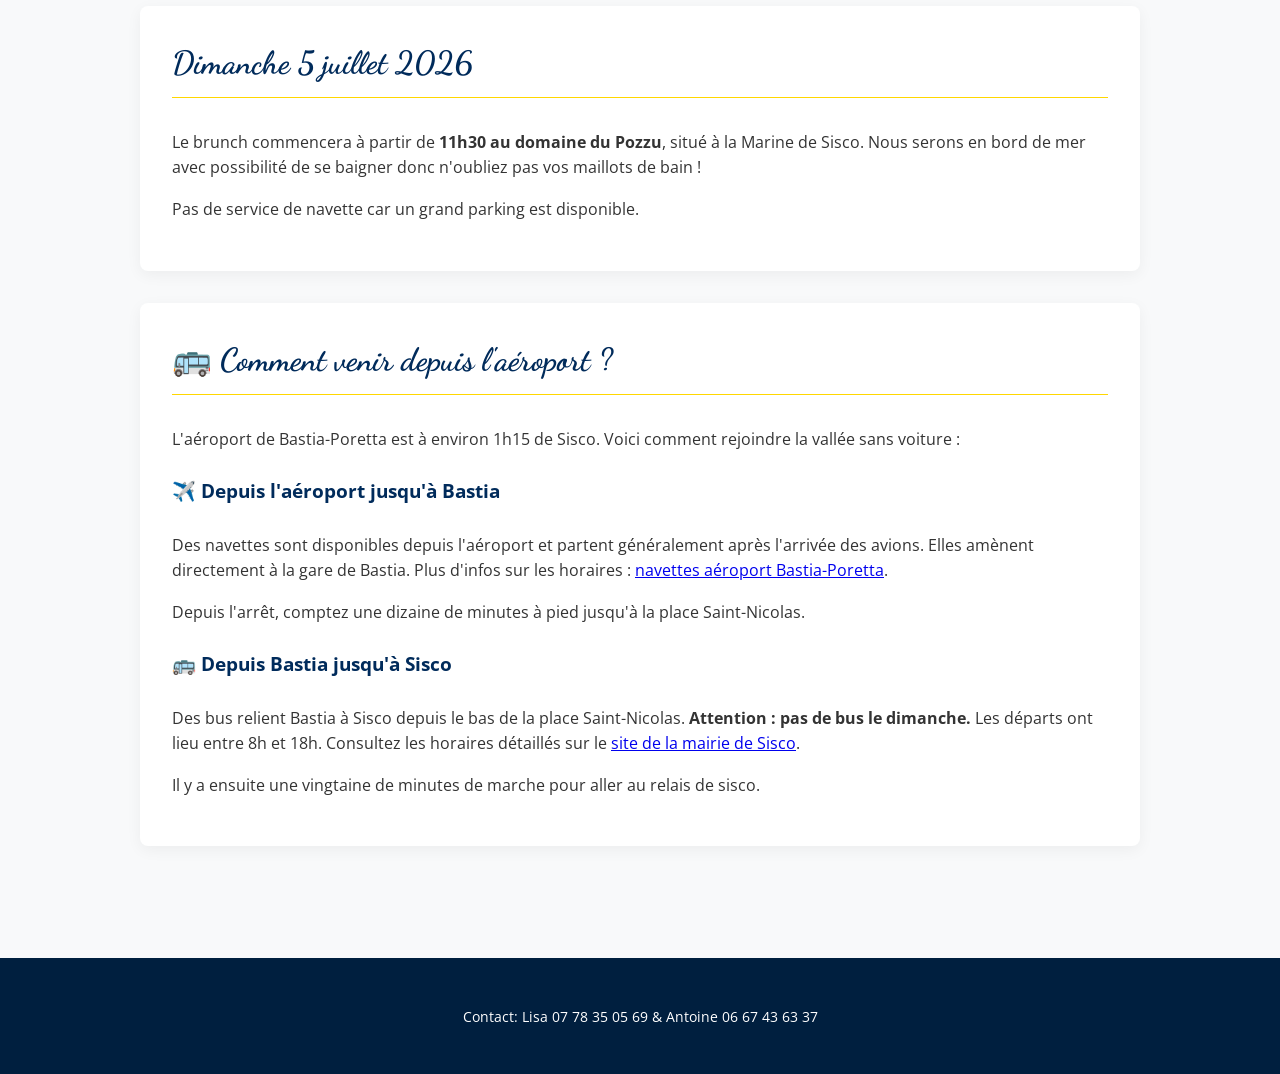
==== commit ccb0fe6a: "update bus" ====
--- a/index.html
+++ b/index.html
@@ -68,26 +68,27 @@
                     <li><strong>15H40</strong> pour les personnes logeant à la marine de Sisco (au Pozzu ou autre) – lieu de rdv : devant l'hôtel U Pozzu. Bus 49 places.
                     <img src="assets/marine.png"  class="rdv-img">
                     </li>
-                    <li><strong>15H50</strong> pour les personnes logeant au 1001 nuits – lieu de rdv : sur la D32. Bus 49 places.
+                    <li><strong>15H45</strong> pour les personnes logeant au 1001 nuits – lieu de rdv : sur la D32. Bus 49 places.
                     <img src="assets/1001nuits.png"  class="rdv-img">
                     </li>
-                    <li><strong>15H55</strong> pour les personnes logeant à Crosciano - devant la villa Bugni. Bus 49 places.
+                    <li><strong>15H50</strong> pour les personnes logeant à Crosciano - devant la villa Bugni. Bus 49 places.
                     <img src="assets/crosciano.png"  class="rdv-img">
+                    </li>
+                    <li>
+                    <strong>15h55</strong> pour les personnes logeant aux 5 arches. Lieu de rdv sur la D32. Bus 49 places.
+                    <img src="assets/5arches.png" class="rdv-img">
                     </li>
                     <li>
                     <strong>16h00</strong> pour les personnes logeant au Relais de Sisco, à la ferme U San Martinu. Lieu de rdv sur la D32. Bus 23 places.
                     <img src="assets/relais_martinu.png" class="rdv-img">
                     </li>
+                    
                     <li>
-                    <strong>16h00</strong> pour les personnes logeant aux 5 arches. Lieu de rdv sur la D32. Bus 49 places.
-                    <img src="assets/5arches.png" class="rdv-img">
-                    </li>
-                    <li>
-                    <strong>16h10</strong> pour les personnes logeant à Balba. Lieu de rdv sur la D32. Bus 49 places.
+                    <strong>16h05</strong> pour les personnes logeant à Balba. Lieu de rdv sur la D32. Bus 49 places.
                     <img src="assets/balba.png" class="rdv-img">
                     </li>
                     <li>
-                    <strong>16h15</strong> pour les personnes logeant à Casella. Lieu de rdv sur la D32. Bus 49 places.
+                    <strong>16h10</strong> pour les personnes logeant à Casella. Lieu de rdv sur la D32. Bus 49 places.
                     <img src="assets/casella.jpg" class="rdv-img">
                     </li>
 
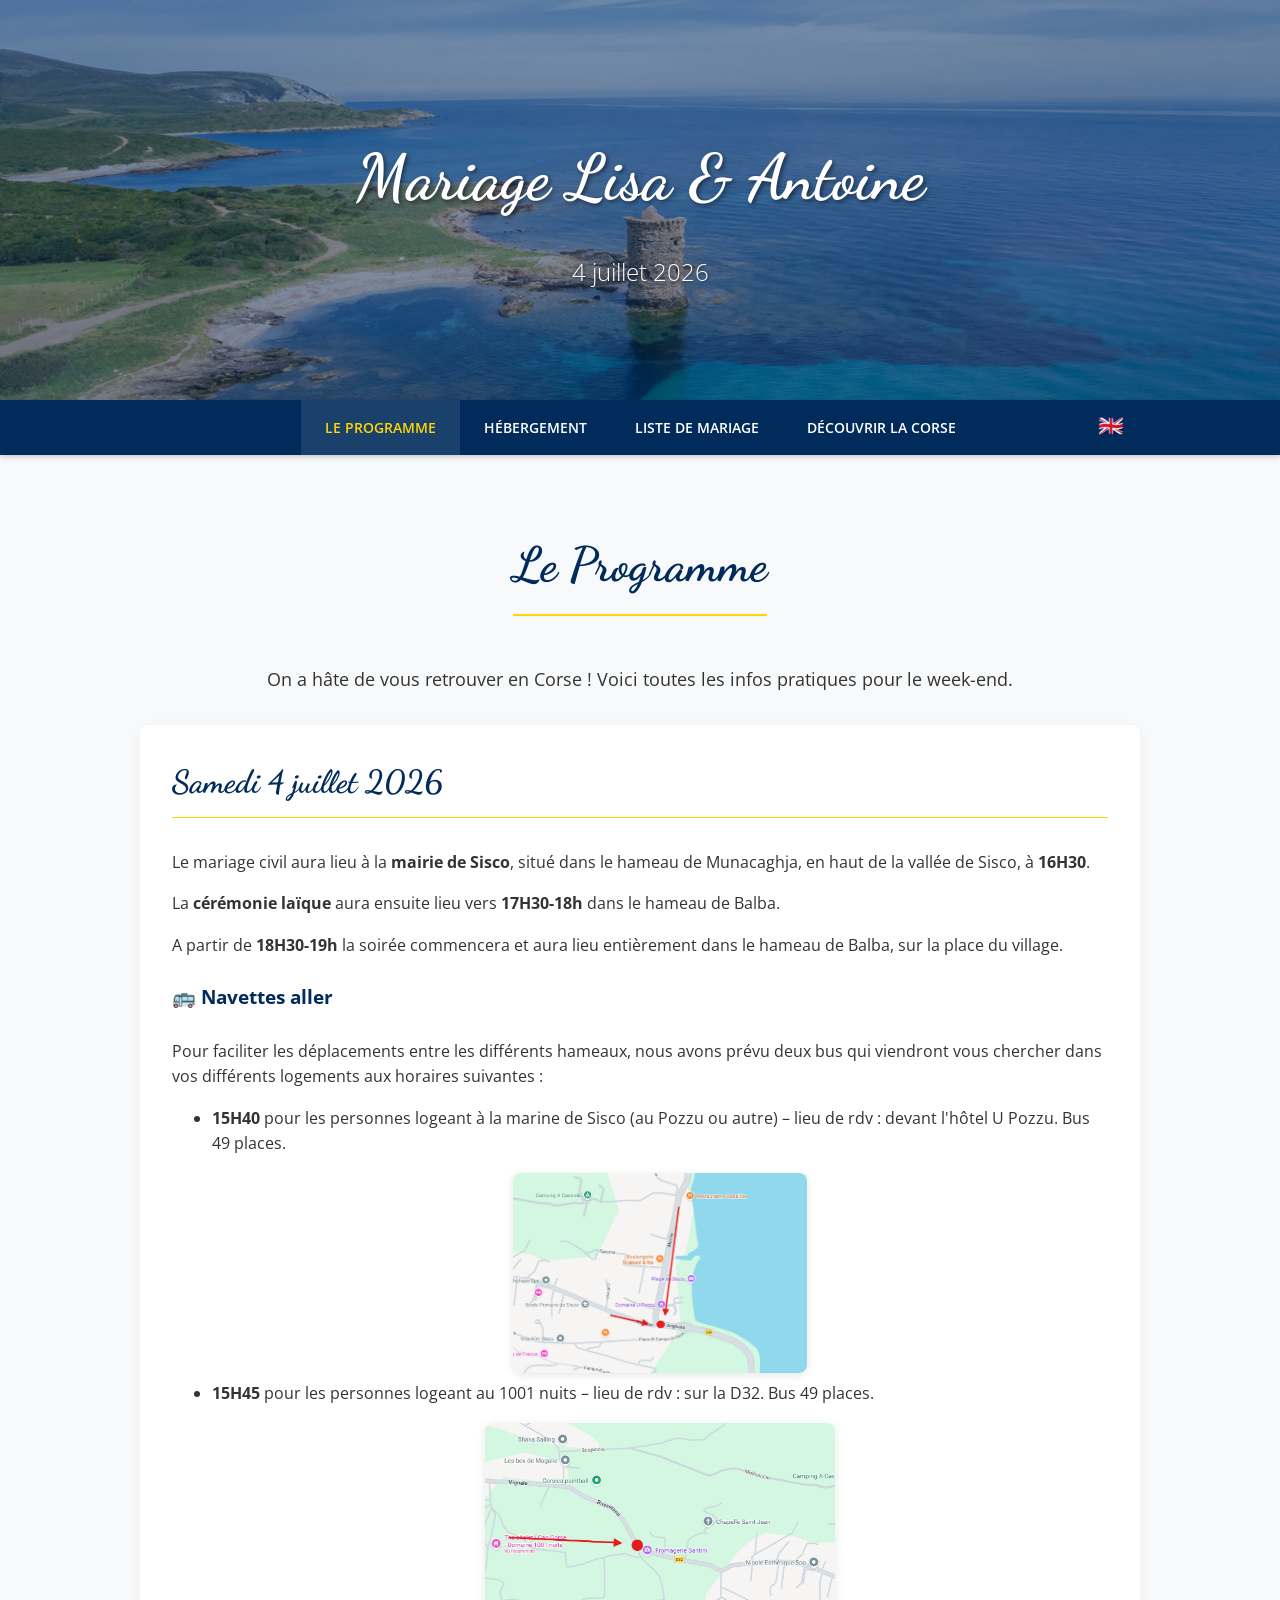
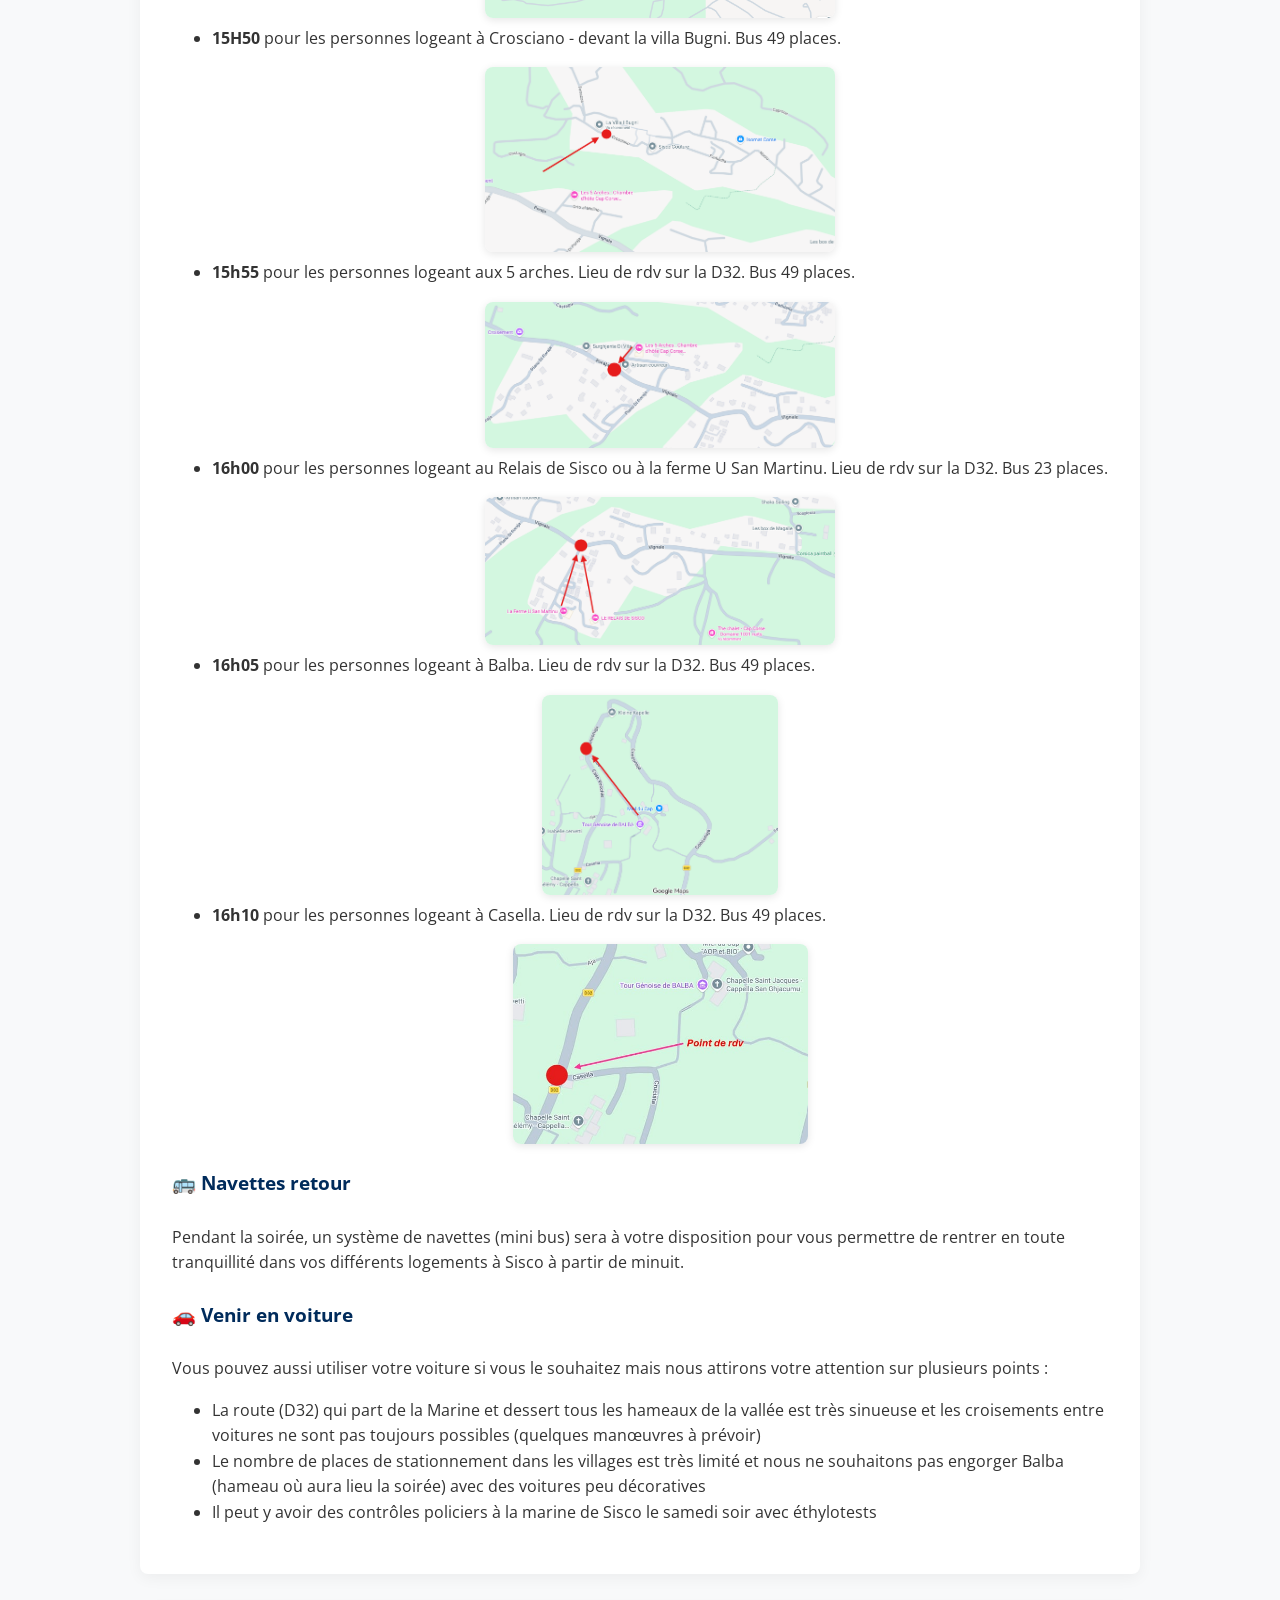
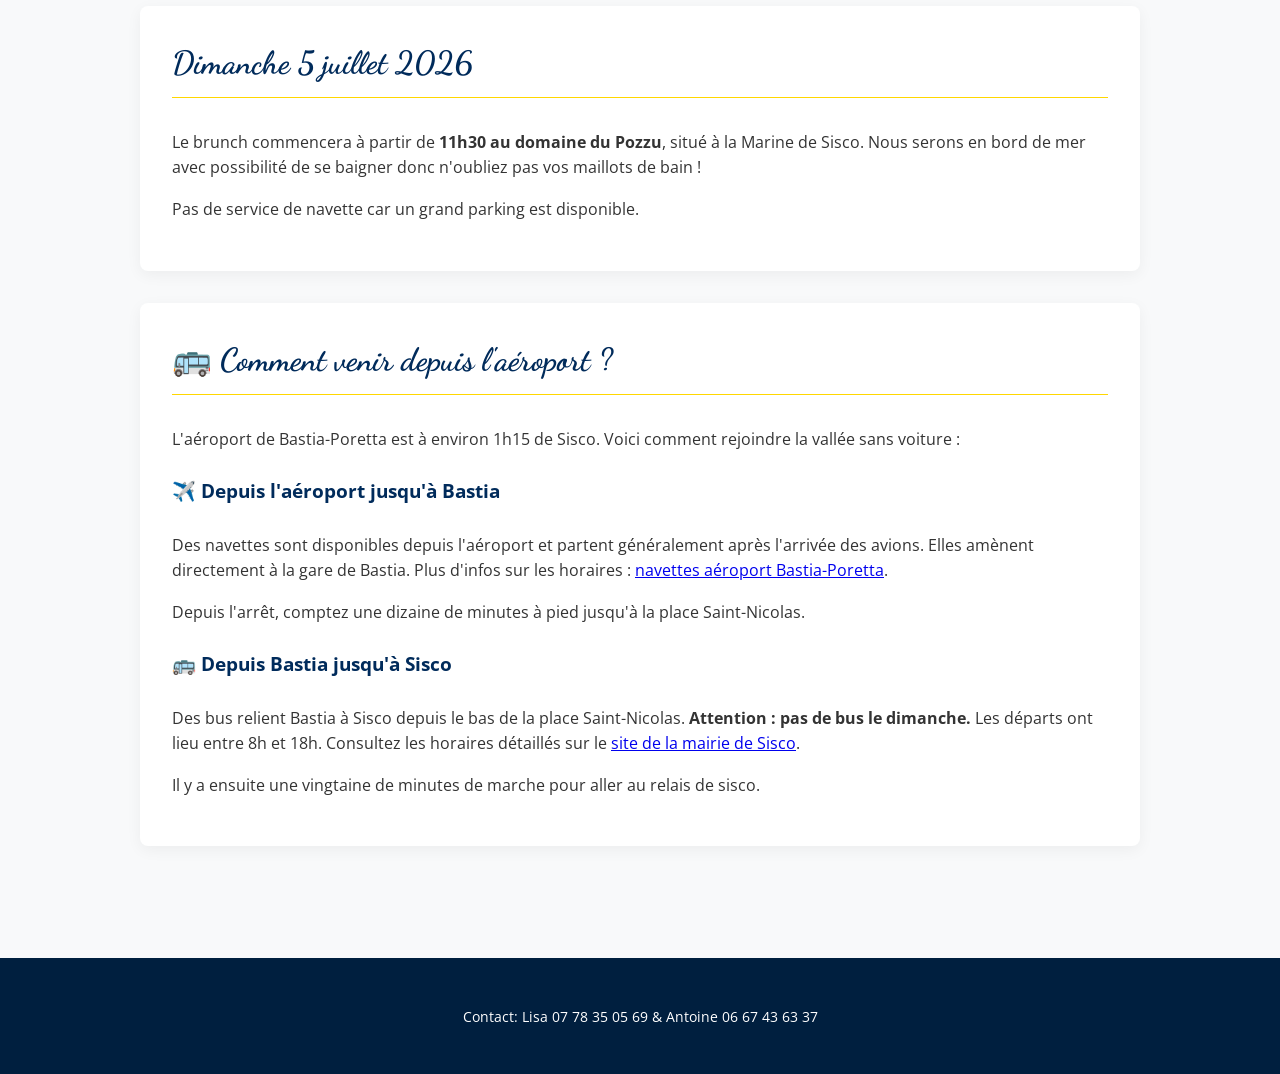
==== commit 012cce7b: "update bus" ====
--- a/index.html
+++ b/index.html
@@ -79,7 +79,7 @@
                     <img src="assets/5arches.png" class="rdv-img">
                     </li>
                     <li>
-                    <strong>16h00</strong> pour les personnes logeant au Relais de Sisco, à la ferme U San Martinu. Lieu de rdv sur la D32. Bus 23 places.
+                    <strong>16h00</strong> pour les personnes logeant au Relais de Sisco ou à la ferme U San Martinu. Lieu de rdv sur la D32. Bus 23 places.
                     <img src="assets/relais_martinu.png" class="rdv-img">
                     </li>
                     
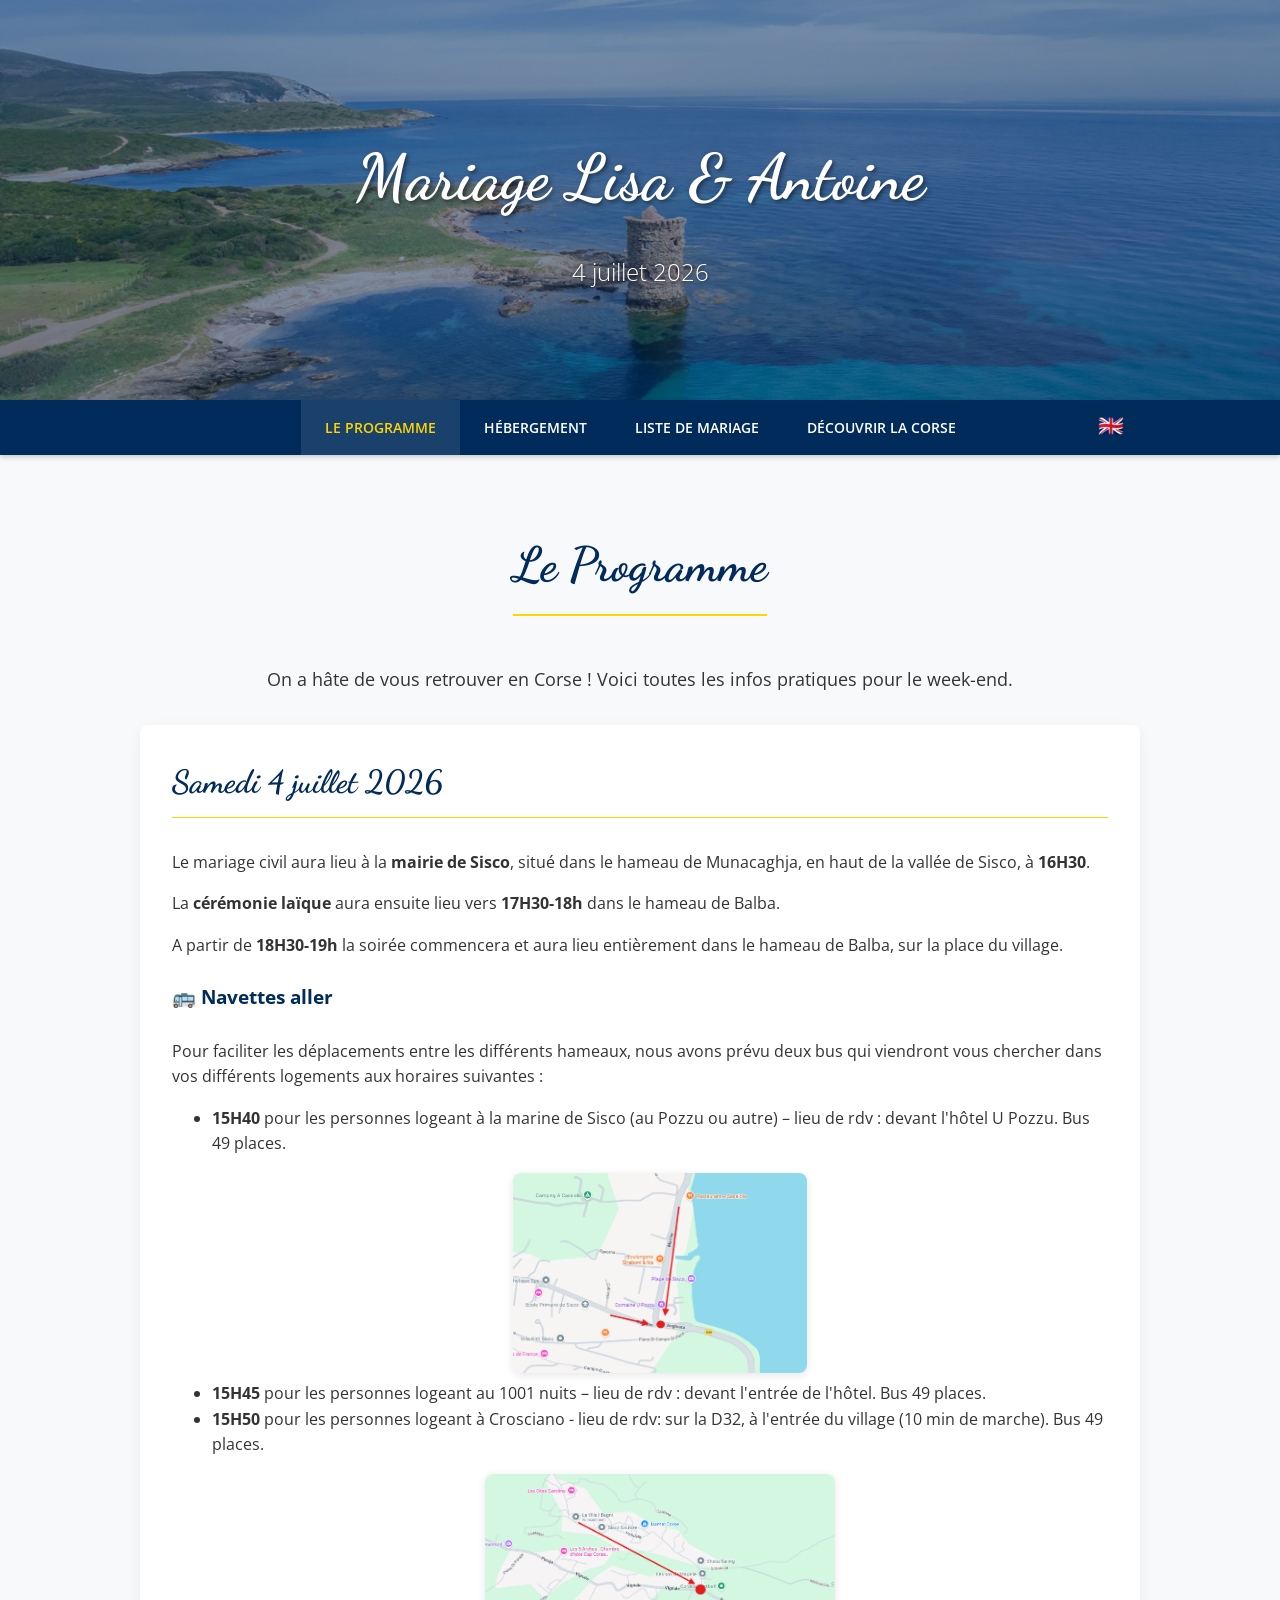
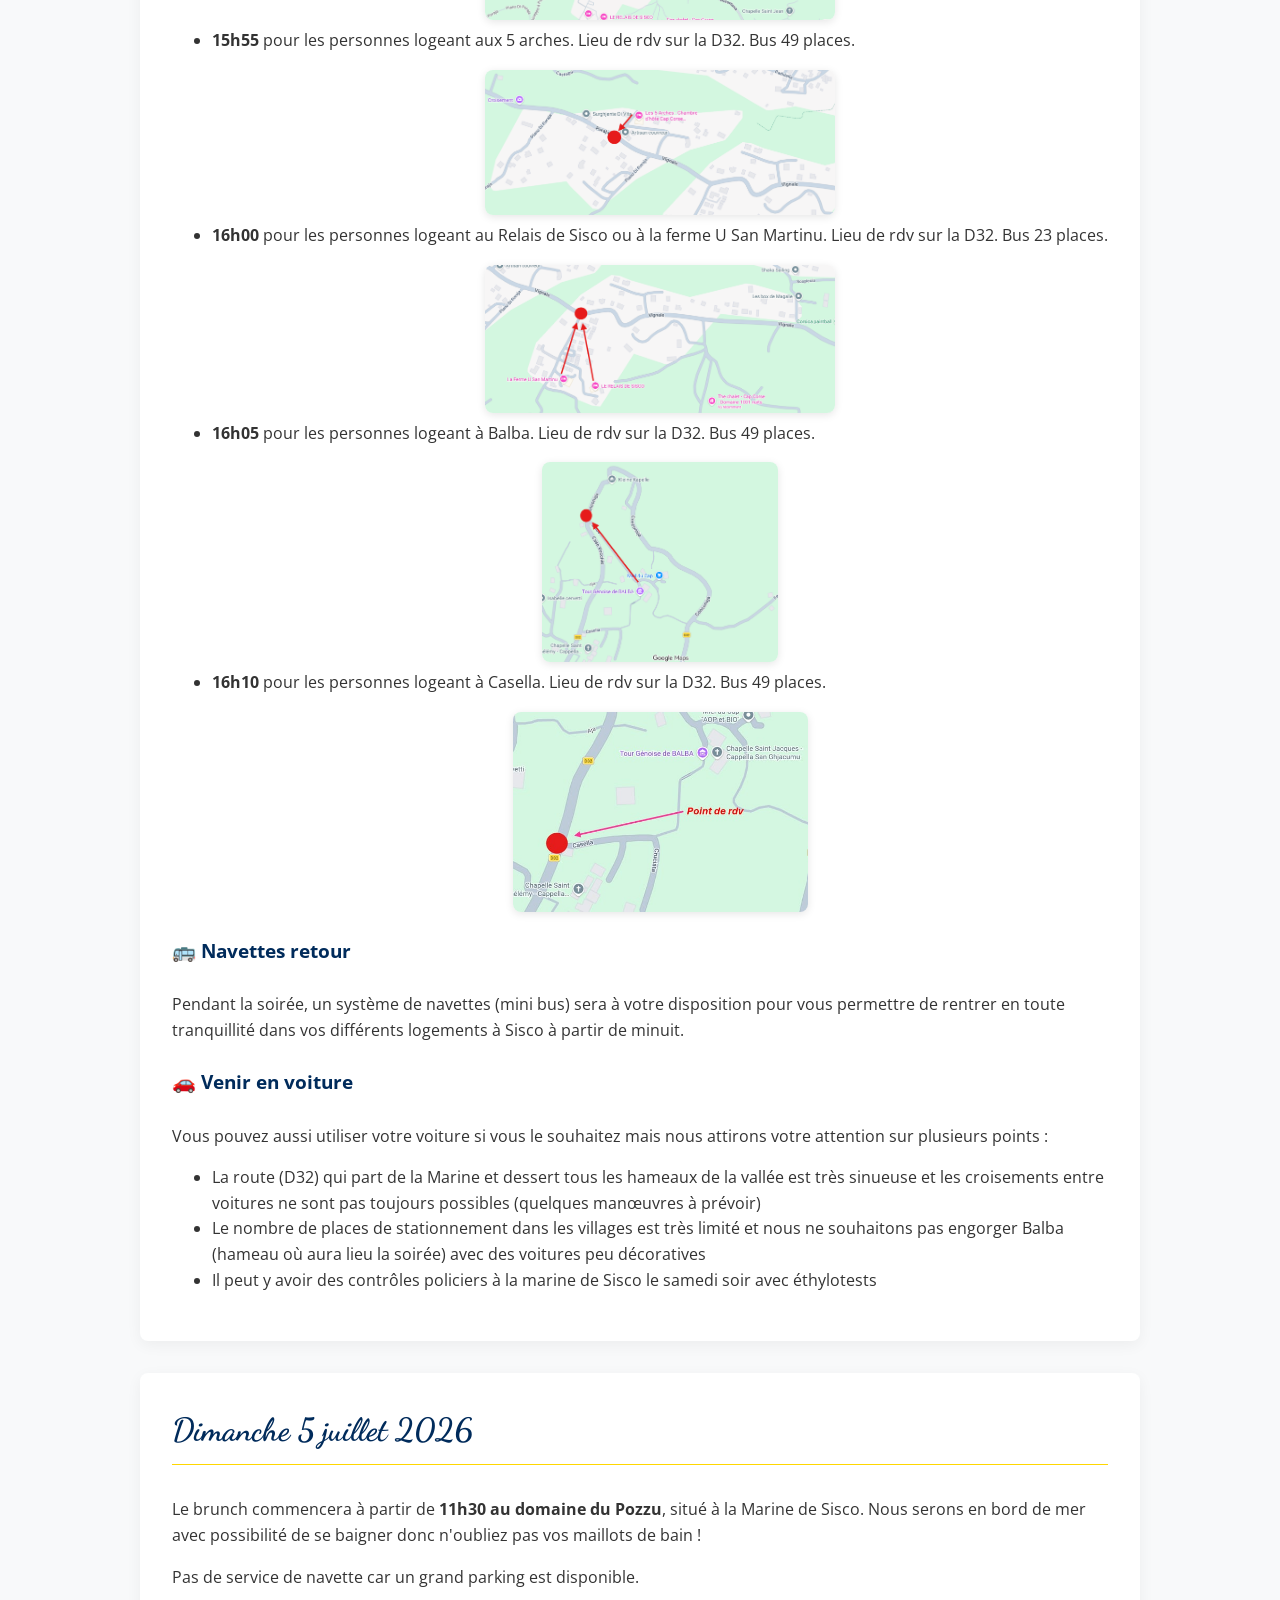
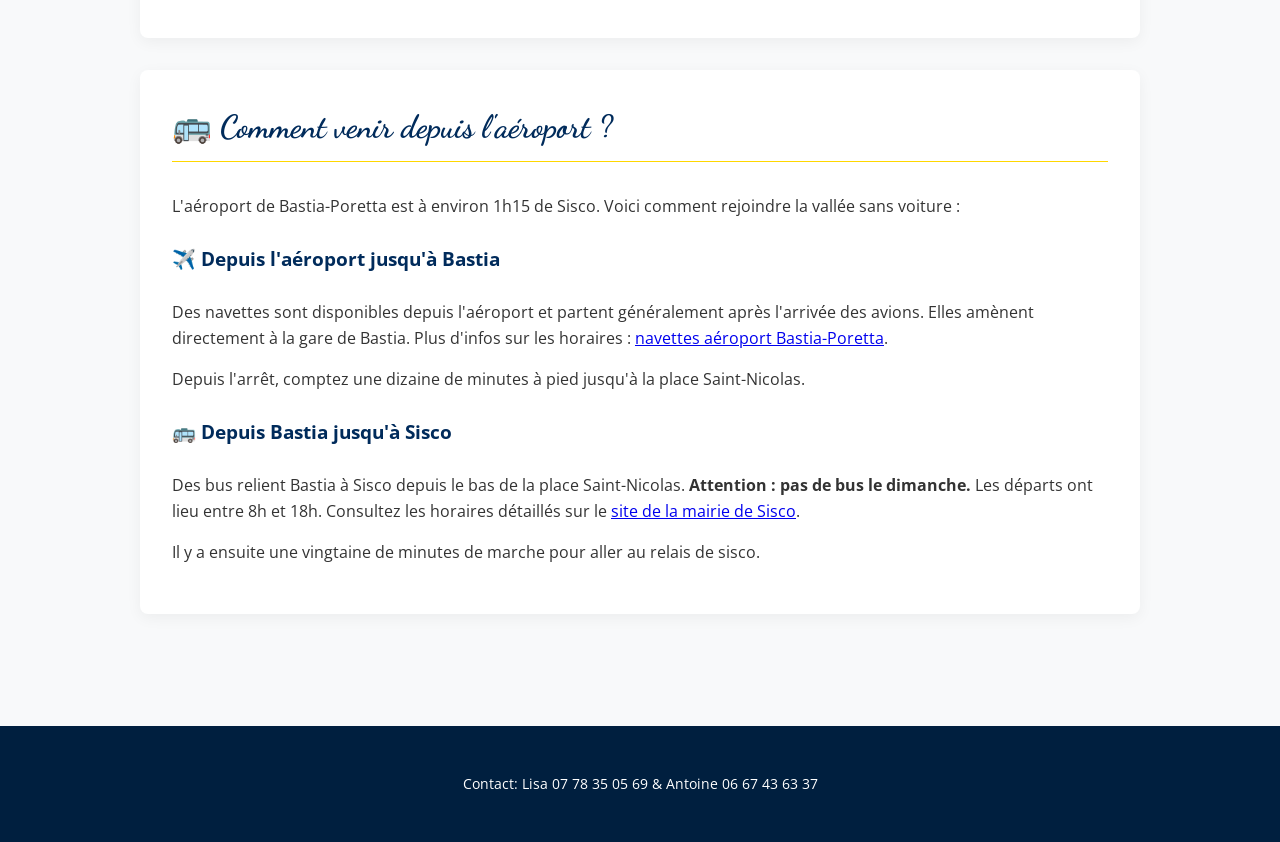
==== commit e6db4699: "update bus" ====
--- a/index.html
+++ b/index.html
@@ -68,16 +68,18 @@
                     <li><strong>15H40</strong> pour les personnes logeant à la marine de Sisco (au Pozzu ou autre) – lieu de rdv : devant l'hôtel U Pozzu. Bus 49 places.
                     <img src="assets/marine.png"  class="rdv-img">
                     </li>
-                    <li><strong>15H45</strong> pour les personnes logeant au 1001 nuits – lieu de rdv : sur la D32. Bus 49 places.
-                    <img src="assets/1001nuits.png"  class="rdv-img">
+                    <li><strong>15H45</strong> pour les personnes logeant au 1001 nuits – lieu de rdv : devant l'entrée de l'hôtel. Bus 49 places.
                     </li>
-                    <li><strong>15H50</strong> pour les personnes logeant à Crosciano - devant la villa Bugni. Bus 49 places.
+                    
+                    <li><strong>15H50</strong> pour les personnes logeant à Crosciano - lieu de rdv: sur la D32, à l'entrée du village (10 min de marche). Bus 49 places.
                     <img src="assets/crosciano.png"  class="rdv-img">
                     </li>
+
                     <li>
                     <strong>15h55</strong> pour les personnes logeant aux 5 arches. Lieu de rdv sur la D32. Bus 49 places.
                     <img src="assets/5arches.png" class="rdv-img">
                     </li>
+
                     <li>
                     <strong>16h00</strong> pour les personnes logeant au Relais de Sisco ou à la ferme U San Martinu. Lieu de rdv sur la D32. Bus 23 places.
                     <img src="assets/relais_martinu.png" class="rdv-img">
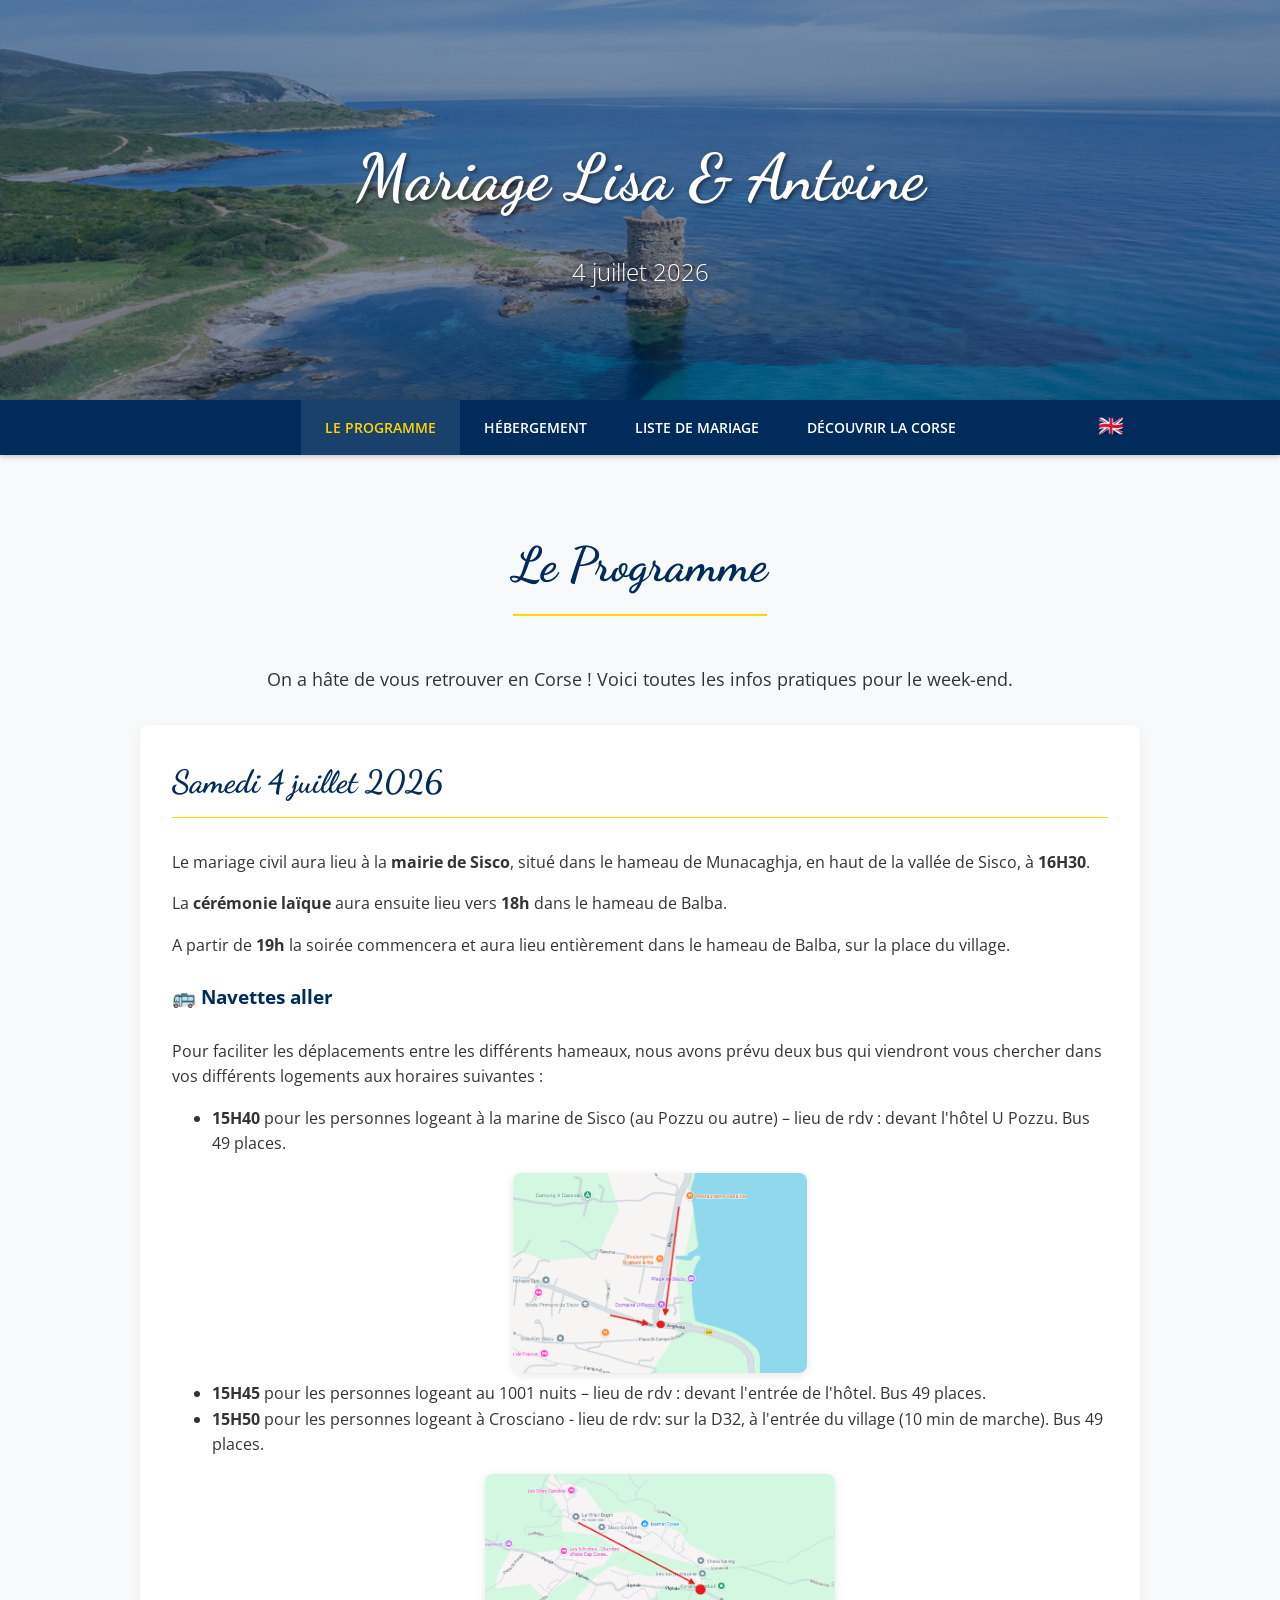
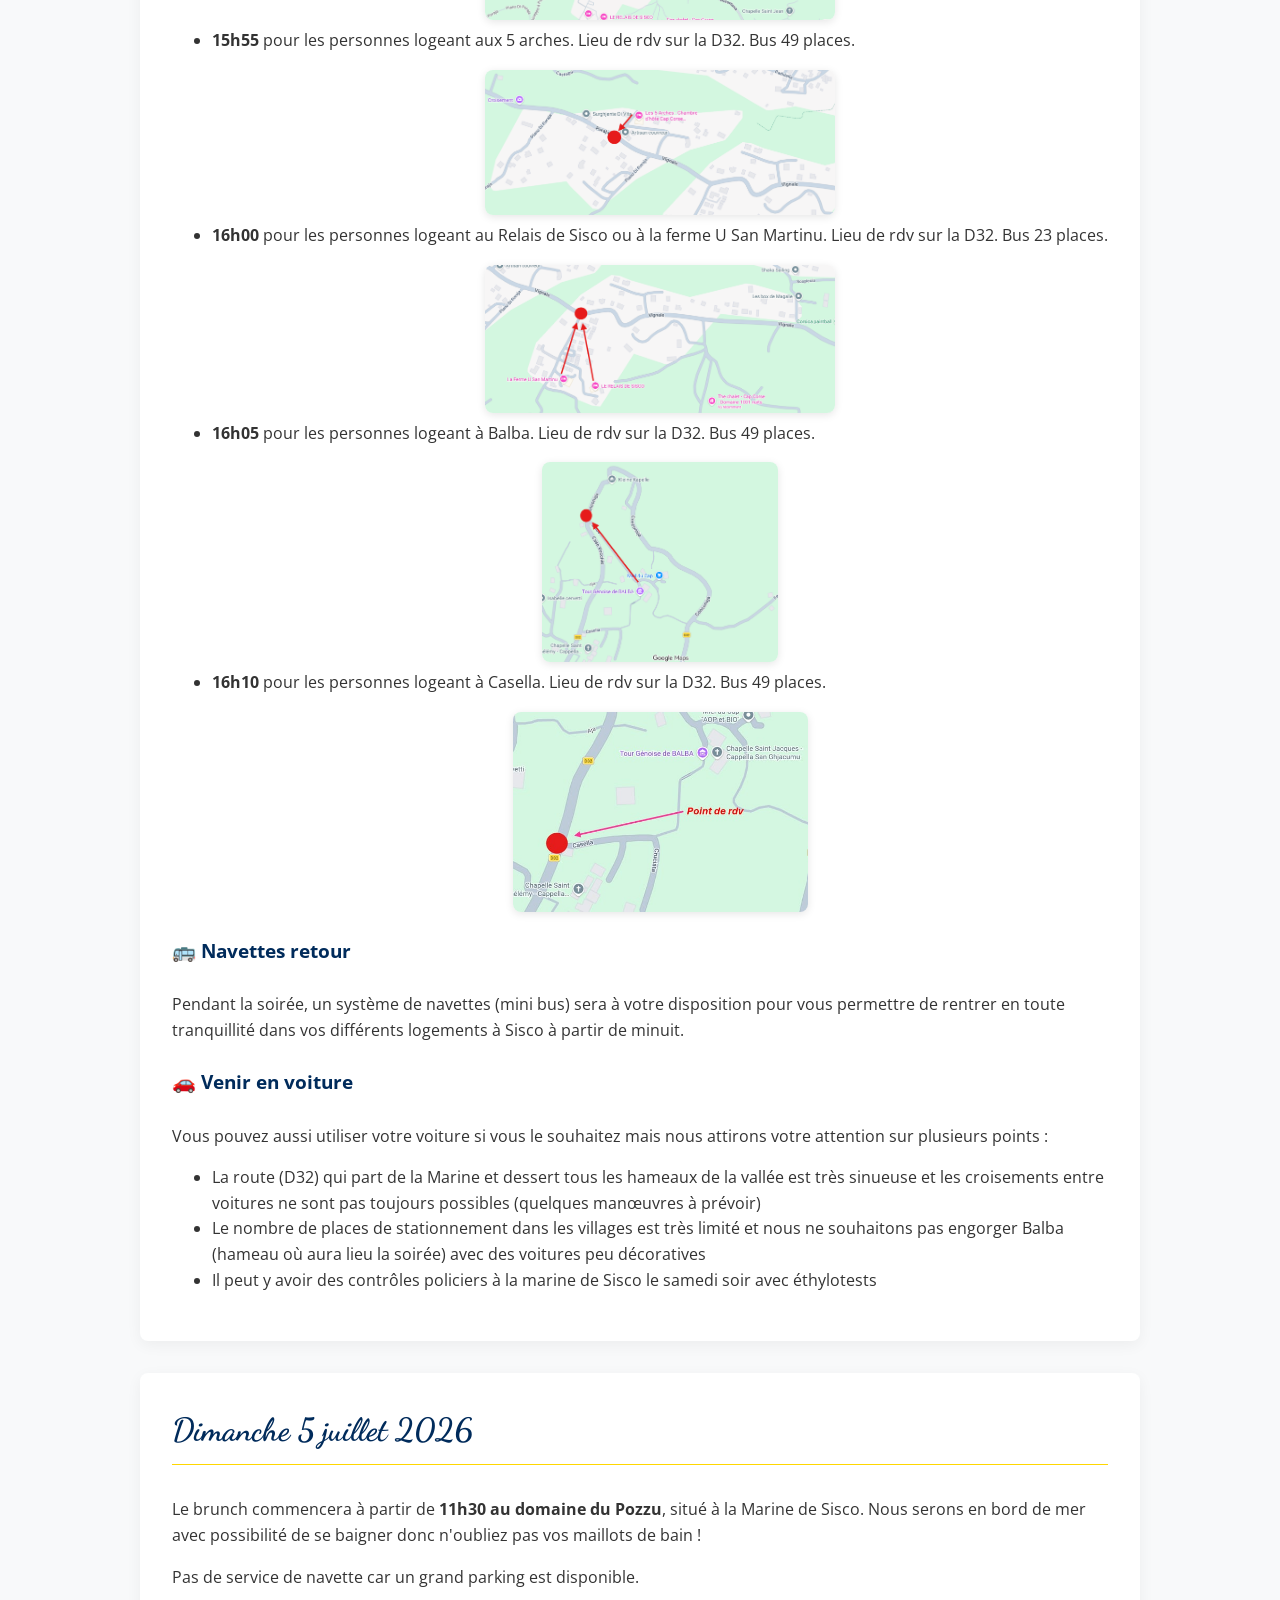
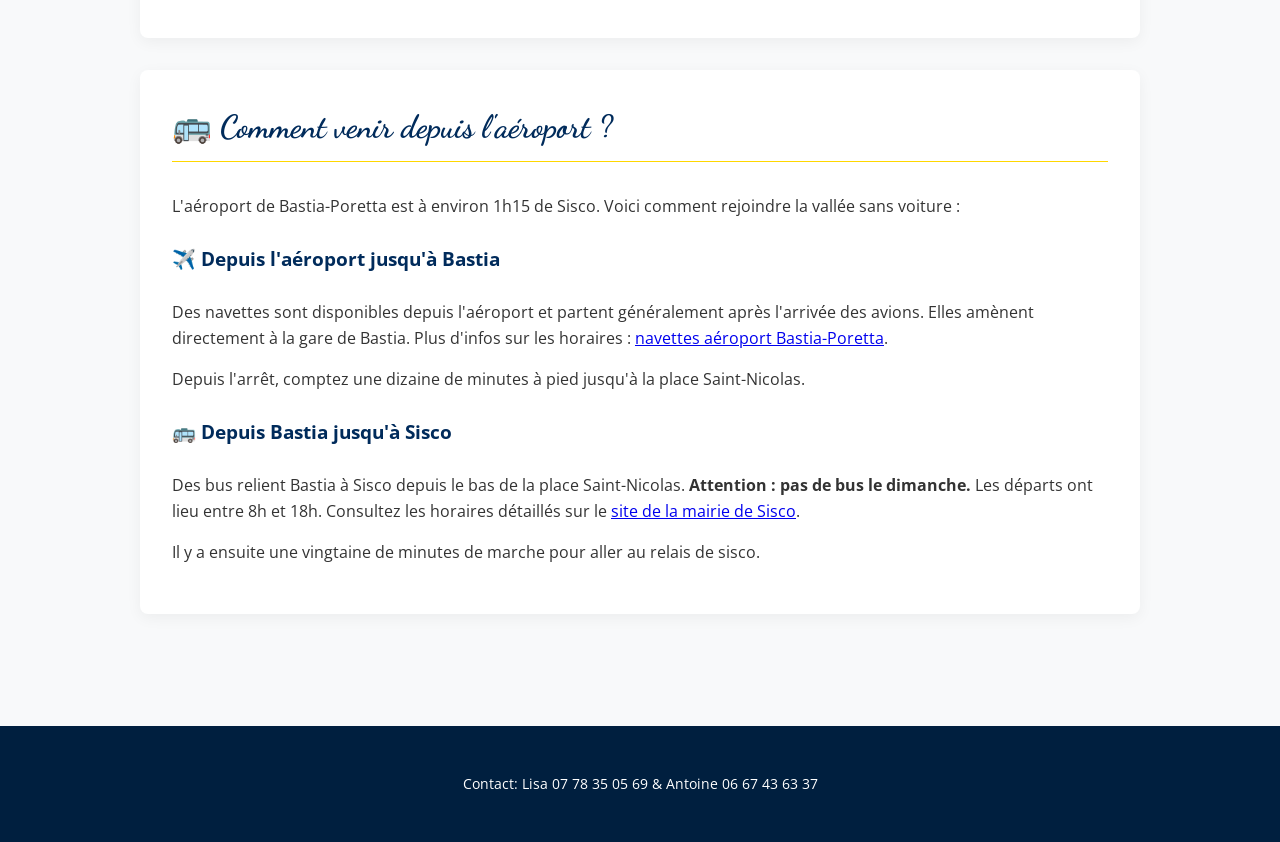
==== commit 82ee6d93: "update bus" ====
--- a/index.html
+++ b/index.html
@@ -56,9 +56,9 @@
 
                 <p>Le mariage civil aura lieu à la <strong>mairie de Sisco</strong>, situé dans le hameau de Munacaghja, en haut de la vallée de Sisco, à <strong>16H30</strong>.</p>
 
-                <p>La <strong>cérémonie laïque</strong> aura ensuite lieu vers <strong>17H30-18h</strong> dans le hameau de Balba.</p>
+                <p>La <strong>cérémonie laïque</strong> aura ensuite lieu vers <strong>18h</strong> dans le hameau de Balba.</p>
 
-                <p>A partir de <strong>18H30-19h</strong> la soirée commencera et aura lieu entièrement dans le hameau de Balba, sur la place du village.</p>
+                <p>A partir de <strong>19h</strong> la soirée commencera et aura lieu entièrement dans le hameau de Balba, sur la place du village.</p>
 
                 <h4>🚌 Navettes aller</h4>
 
@@ -70,7 +70,7 @@
                     </li>
                     <li><strong>15H45</strong> pour les personnes logeant au 1001 nuits – lieu de rdv : devant l'entrée de l'hôtel. Bus 49 places.
                     </li>
-                    
+
                     <li><strong>15H50</strong> pour les personnes logeant à Crosciano - lieu de rdv: sur la D32, à l'entrée du village (10 min de marche). Bus 49 places.
                     <img src="assets/crosciano.png"  class="rdv-img">
                     </li>
